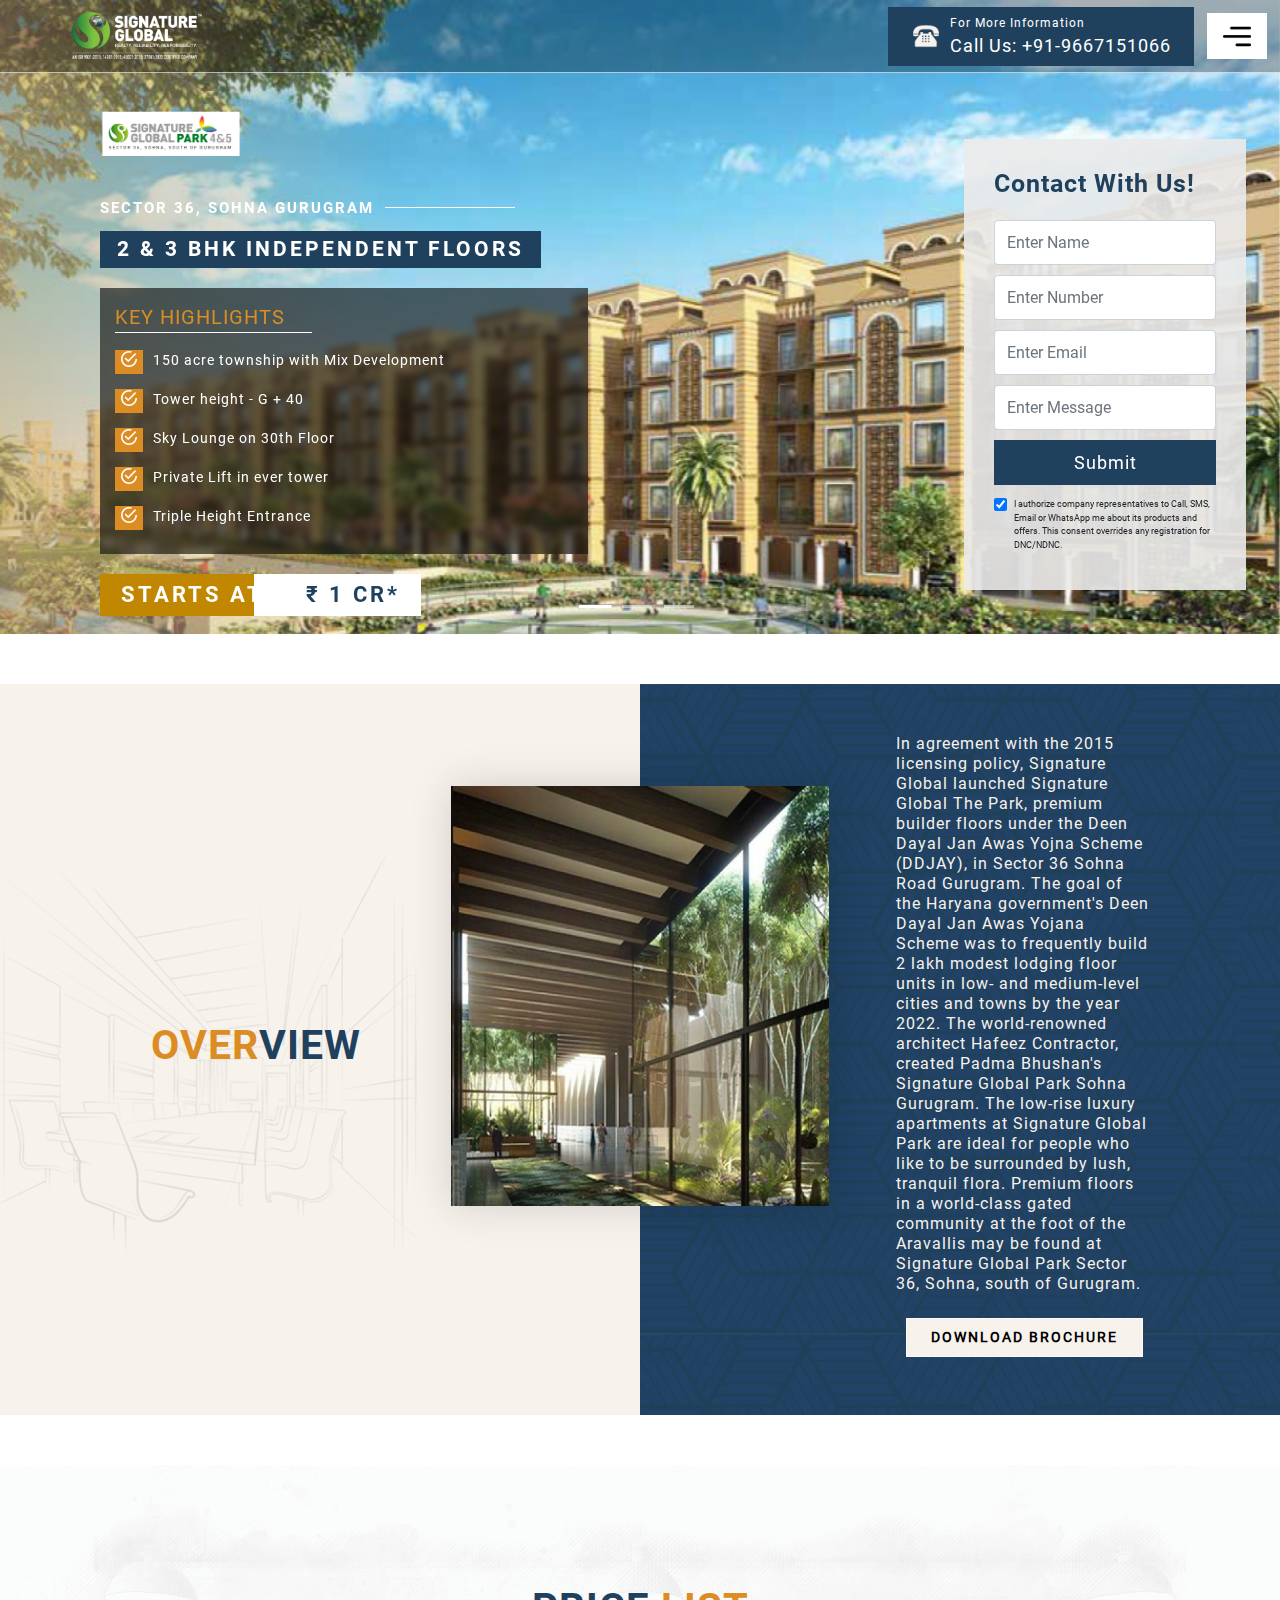
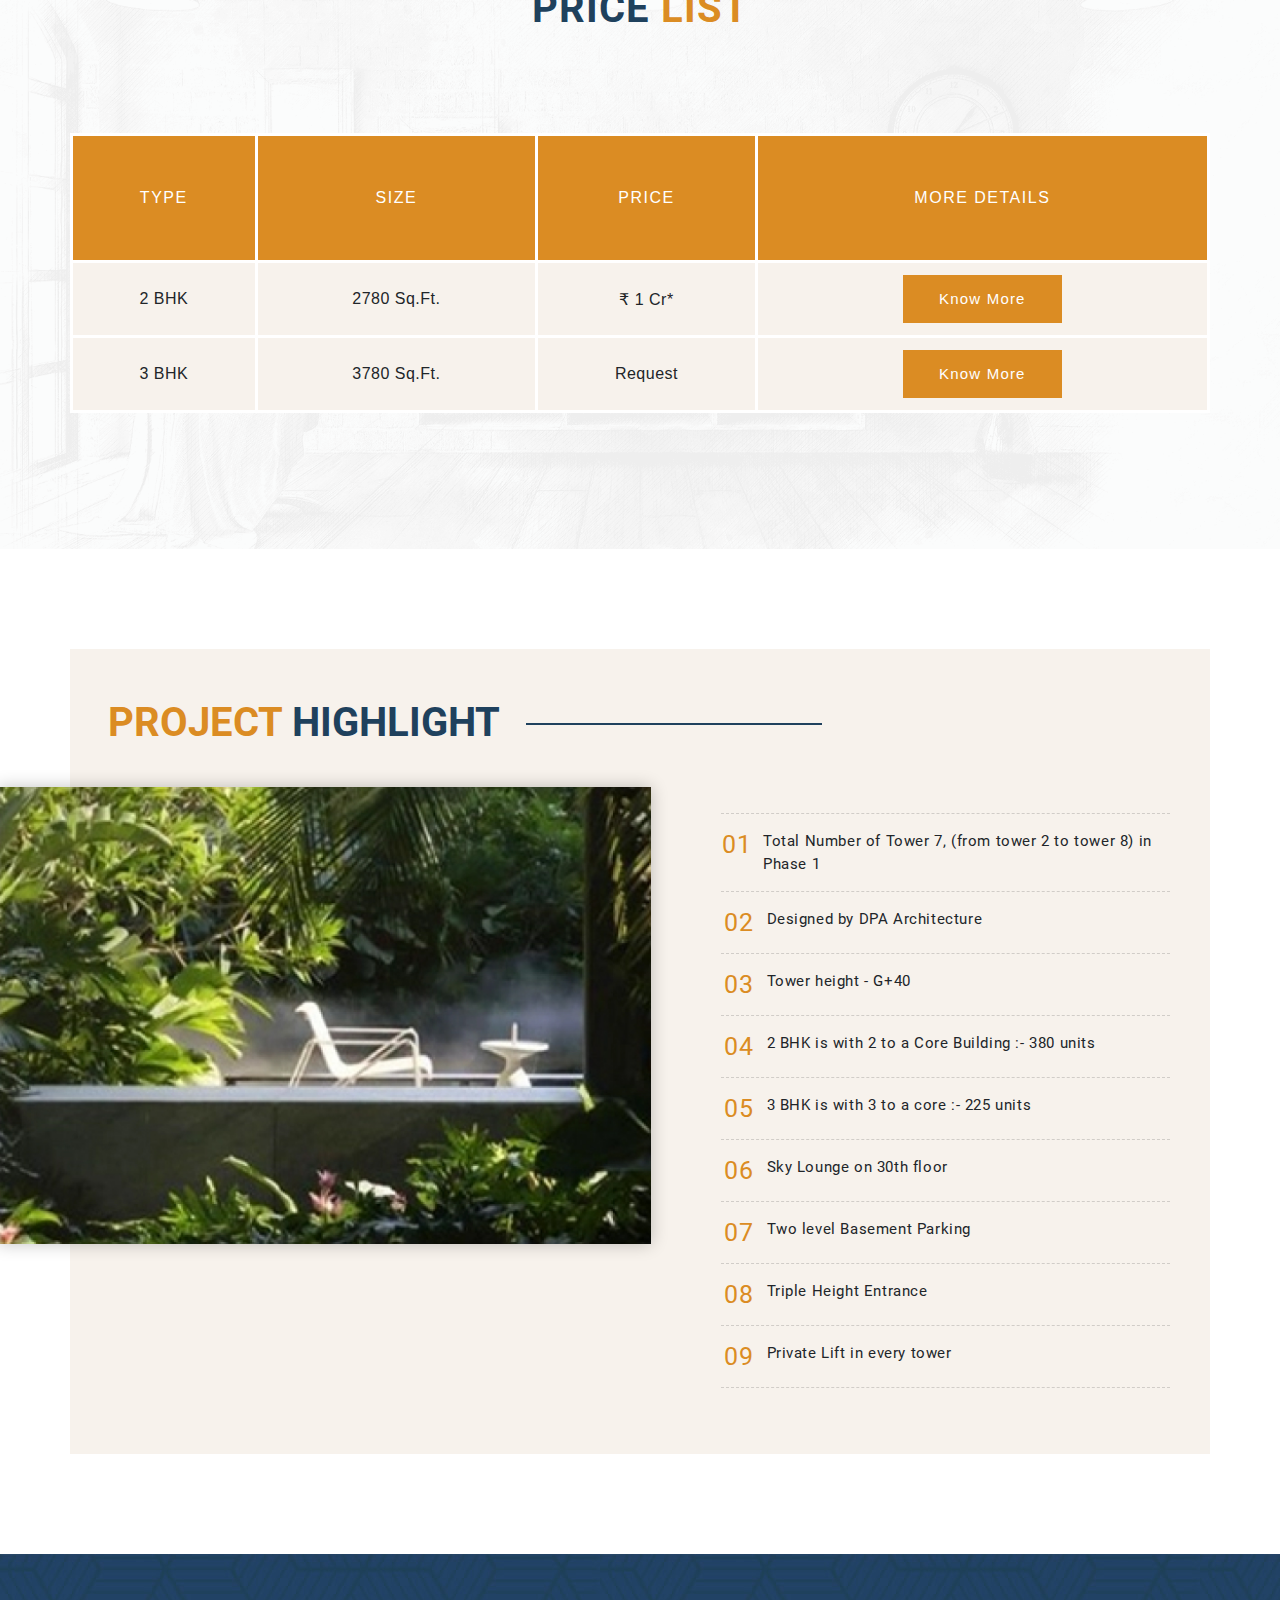
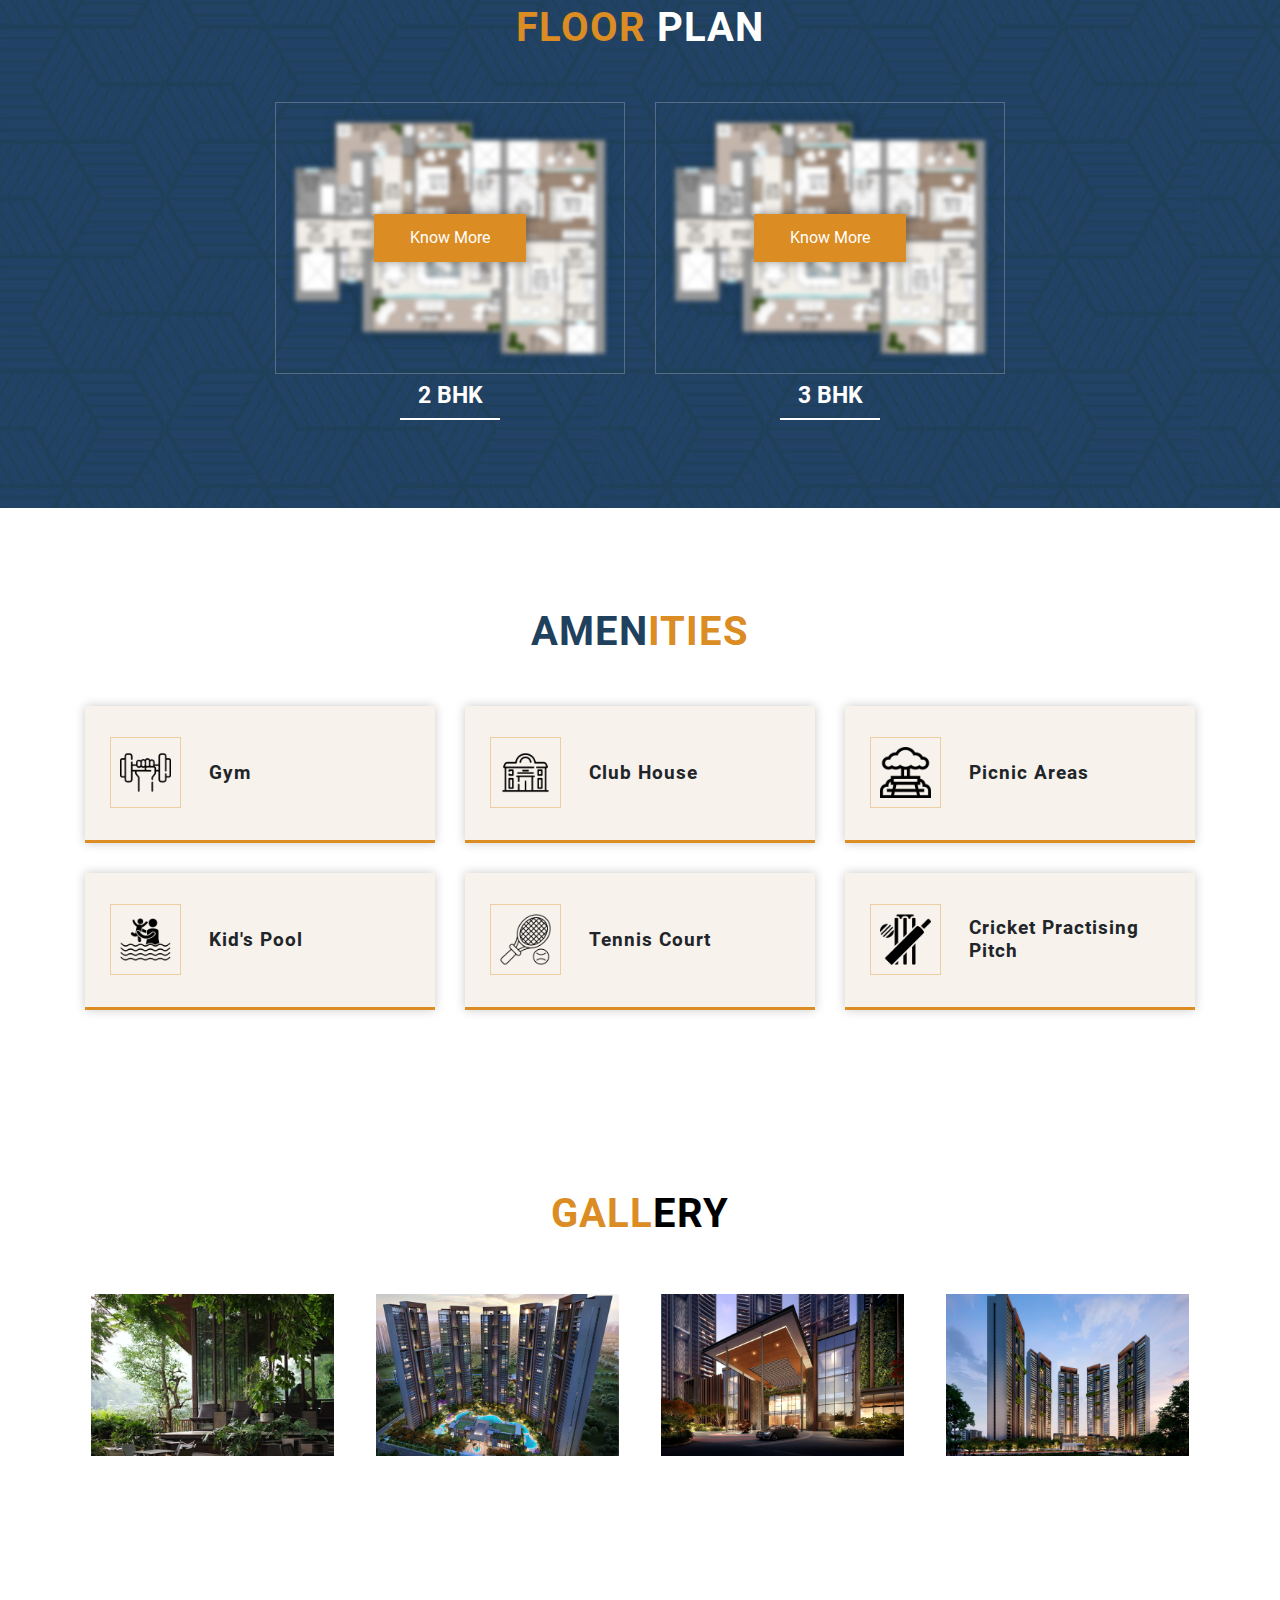
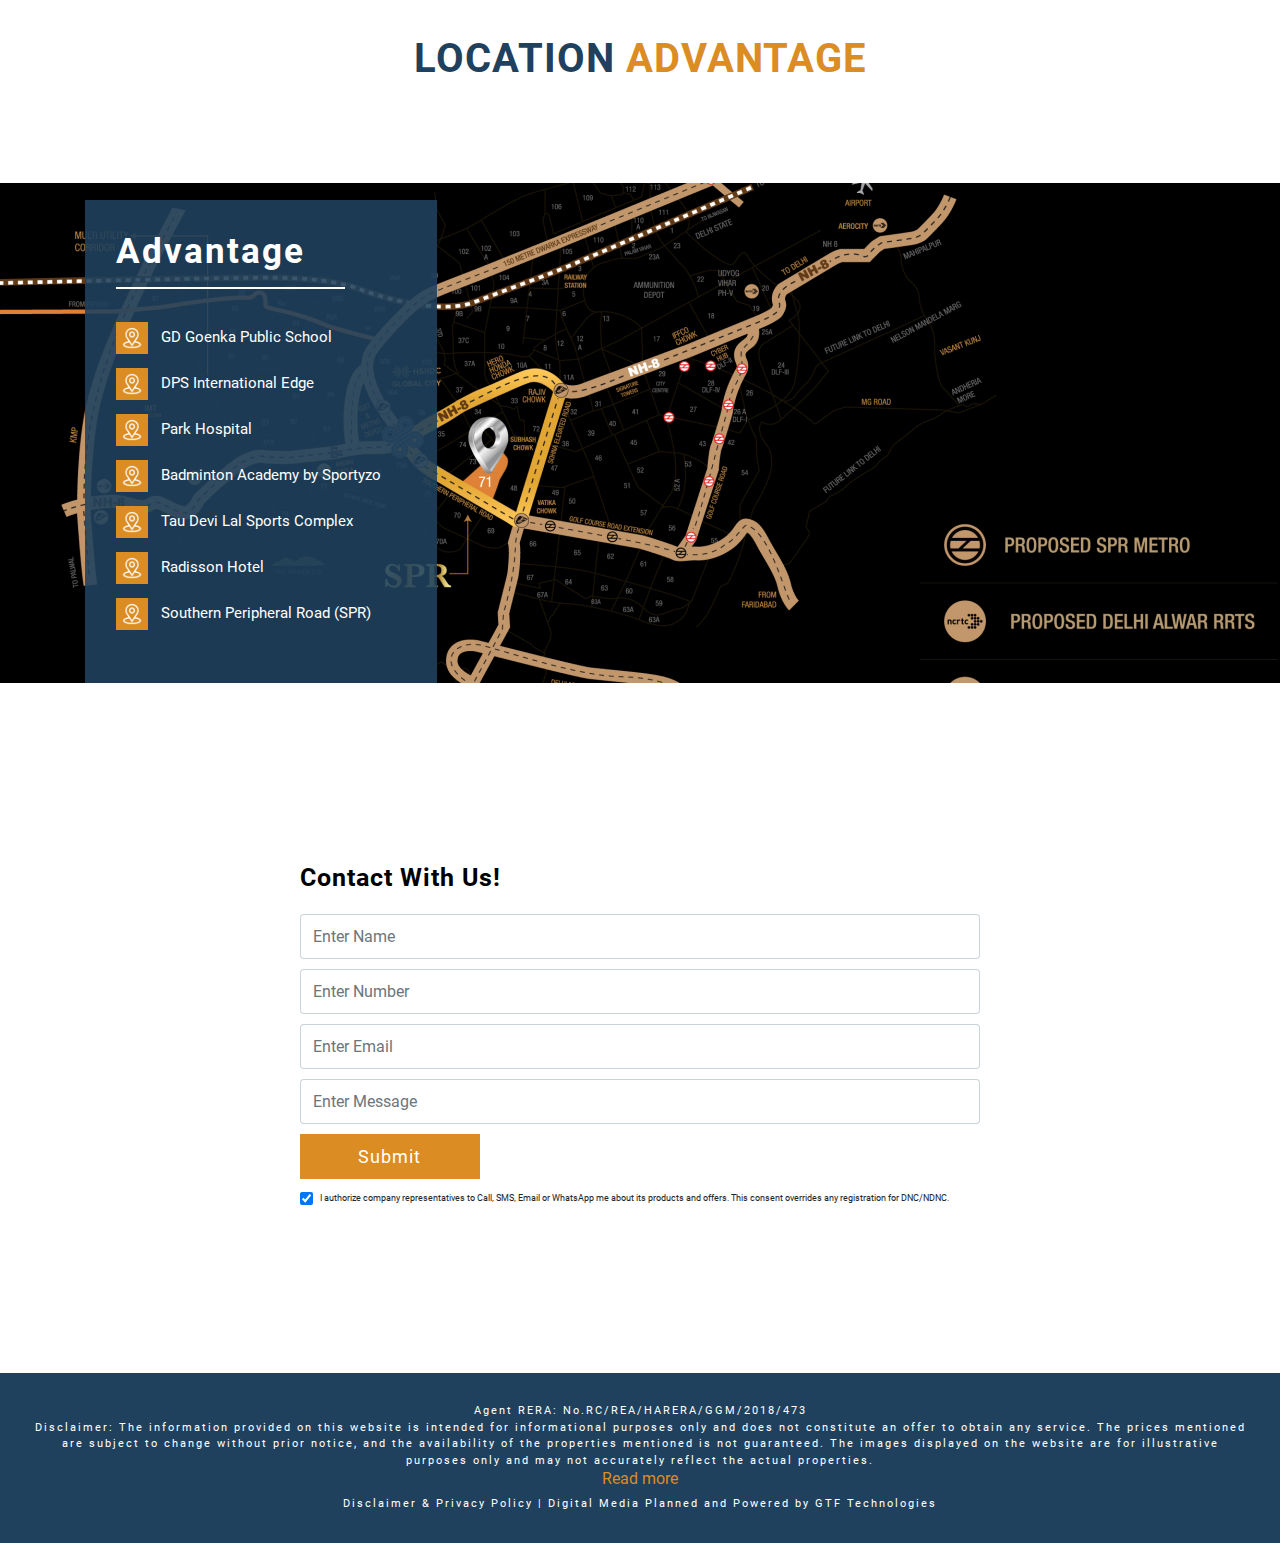
==== index.html @ 9b2700cb "update" ====
<html lang="en">

<head>
    <meta charset="UTF-8">
    <meta http-equiv="X-UA-Compatible" content="IE=edge">
    <meta name="viewport" content="width=device-width, initial-scale=1.0">
    <title>Signature Global Park Floors Sector 36 Sohna Gurgaon</title>
    <meta name="description" content="Signature Global Park offering 2 & 3 BHK Independent Floors in Sector 36 Sohna Gurgaon" />
    <meta name="keywords" content="Signature Global Park, Sector 36, Sohna Gurugram, DDJAY Independent Floors, Independent Floors" />
    <!-- bootstrap cdn -->
    <link rel="stylesheet" href="css/bootstrap.min.css" />
    <link rel="stylesheet" href="css/magnific-popup.css">
    <link rel="stylesheet" href="css/style.css" />
    <!-- <link rel="stylesheet" href="https://cdnjs.cloudflare.com/ajax/libs/OwlCarousel2/2.3.4/assets/owl.carousel.min.css"> -->
    <style>
        .video-over-div {
            position: absolute;
            left: 0;
            right: 0;
            width: 78%;
            display: flex;
            justify-content: center;
            bottom: 42%;
            background: #ffffff82;
            margin: 0 auto;
            padding: 11px;
        }

        .video-over-div.video-over-div1 {
            width: 96%;
            bottom: 33%;
            background: #ffffffb0;
            left: -143px;
        }

        .vdo-modal .popup-from.modal-lg {
            max-width: 77%;
            width: 100%;
        }

        .vdo-modal .close {
            position: absolute;
            right: -36px;
            top: 0;
            opacity: .75;
        }

        @media (max-width:1500px) {
            .video-over-div {
                width: 81%;
            }
        }

        @media (max-width: 768px) {
            .vdo-modal .popup-from.modal-lg {
                max-width: 100%;
            }
            .video-over-div {
                padding: 5px;
                width: 100%;
            }
            .video-over-div.video-over-div1 {
                width: 92%;
                left: 0;
            }
        }
    </style>

    <!-- Google tag (gtag.js) -->
    <script async src="https://www.googletagmanager.com/gtag/js?id=AW-11102719531"></script>
    <script>
        window.dataLayer = window.dataLayer || [];

        function gtag() {
            dataLayer.push(arguments);
        }
        gtag('js', new Date());

        gtag('config', 'AW-11102719531');
    </script>
</head>

<body>
    <section class="banner" id="banner">
        <nav class="navbar navbar-expand-lg my-nav">
            <a class="navbar-brand" href="#">
            <img src="images/bulider-logo.png" alt="" class="devloper-logo">
            <!-- <img src="images/onkar-golden-logo.png" alt="" class="devloper-logo"> -->
            <!-- <h2>DLF</h2> -->
         </a>
            <div class="navbar-collapse my-navbar">
                <div class="phone-btn dekstop-view">
                    <!-- ----------------------------------   BANNER PAR BHI NUMBER HAI MOBILE VIEW ME NICHE  --------------------------->
                    <a href="tel:+91-9667151066">
                  <img src="images/old-typical-phone.png" alt="">
                  <p> For More Information <span class="blink-hard">Call Us: +91-9667151066</span></p>
               </a>
                </div>
                <div class="nav-btn">
                    <img src="images/menu.png" alt="">
                </div>
            </div>
        </nav>
        <div class="nav-menu">
            <div class="nav-close-btn">
                <img src="images/close.png" alt="">
            </div>
            <ul class="navbar-nav">
                <li class="nav-item">
                    <a class="nav-link nav-link-custom" href="#overview">Overview </a>
                </li>
                <li class="nav-item">
                    <a class="nav-link nav-link-custom" href="#price-list">Price List</a>
                </li>
                <li class="nav-item">
                    <a class="nav-link nav-link-custom" href="#highlight">Highlight</a>
                </li>
                <li class="nav-item">
                    <a class="nav-link nav-link-custom" href="#floor-plan">Floor Plan</a>
                </li>
                <li class="nav-item">
                    <a class="nav-link nav-link-custom" href="#amenities">Amenities</a>
                </li>
                <li class="nav-item">
                    <a class="nav-link nav-link-custom" href="#gallery">Gallery</a>
                </li>
                <li class="nav-item">
                    <a class="nav-link nav-link-custom" href="#location">Location Advantage</a>
                </li>
                <li class="nav-item">
                    <a class="nav-link nav-link-custom" href="#contact">Contact</a>
                </li>
            </ul>
        </div>
        <div class="container-fluid image-sec">
            <div id="carouselExampleIndicators" class="carousel slide carousel-fade" data-ride="carousel">
                <ol class="carousel-indicators">
                    <li data-target="#carouselExampleIndicators" data-slide-to="0" class="active">01</li>
                    <li data-target="#carouselExampleIndicators" data-slide-to="1">02</li>
                    <li data-target="#carouselExampleIndicators" data-slide-to="2">03</li>
                </ol>
                <div class="carousel-inner">
                    <div class="carousel-item active">
                        <img class="w-100 dekstop-view" src="images/2.jpg" alt="First slide">
                        <img class="w-100 mobile-view" src="images/2.jpg" alt="First slide">
                    </div>
                    <div class="carousel-item">
                        <img class="w-100 dekstop-view" src="images/1.jpg" alt="Second slide">
                        <img class="w-100 mobile-view" src="images/1.jpg" alt="Second slide">
                    </div>
                    <div class="carousel-item">
                        <img class="w-100 dekstop-view" src="images/3.jpg" alt="Second slide">
                        <img class="w-100 mobile-view" src="images/3.jpg" alt="Second slide">
                    </div>

                </div>
            </div>
        </div>
        <div class="container">
            <div class="banner-setion">
                <h1 class="banner-heading">
                    <!--      <img src="images/project-logo-1.png" alt="" class="dekstop-view">
               <img src="images/project-logo-m.png" alt="" class="mobile-view"> -->
                </h1>
                <!-- <h1 class="banner-heading"> Elan Imperial</h1> -->
                <h1 class="banner-heading"> <img src="images/newlogo.png" width="180px"  alt=""> </h1>
                <h3 class="loca-tion">Sector 36, Sohna Gurugram <span></span></h3>
                <h1 class="bann-typo blink-hard">2 & 3 BHK Independent Floors </h1>
                <!-- <img src="images/ready_to_move.png" alt="" class="ready-move"> -->
                <div class="key-high-light">
                    <ul>
                        <p class="top-higlights">Key Highlights</p>
                        <li> <span><img src="images/price-check.png" alt=""></span> 150 acre township with Mix Development</li>
                        <li> <span><img src="images/price-check.png" alt=""></span>Tower height - G + 40</li>
                        <li> <span><img src="images/price-check.png" alt=""></span>Sky Lounge on 30th Floor</li>
                        <li> <span><img src="images/price-check.png" alt=""></span>Private Lift in ever tower</li>
                        <li> <span><img src="images/price-check.png" alt=""></span>Triple Height Entrance</li>
                    </ul>
                </div>
                <h1 class="price-bann"> Starts At :<span>₹ 1 Cr*</span></h1>
                <div class="phone-btn mobile-view">
                    <a href="tel:+919667151066">
                  <img src="images/old-typical-phone.png" alt="">
                  <p> For More Information <span class="blink-hard">Call Us: +91-9667151066</span></p>
               </a>
                </div>
            </div>
        </div>
        <div class="banner-form">
            <div class="bann-in-form">
                <div class="form-head">
                    <h1>Contact With Us!</h1>
                </div>
                <div>
                    <div class="form-group">
                        <input type="text" class="form-control" id="qSenderName" placeholder="Enter Name">
                    </div>
                    <div class="form-group">
                        <input type="text" class="form-control" id="qMobileNo" placeholder="Enter Number">
                    </div>
                    <div class="form-group">
                        <input type="text" class="form-control" id="qEmailID" placeholder="Enter Email">
                    </div>
                    <div class="form-group">
                        <input type="text" class="form-control" id="qMessage" placeholder="Enter Message">
                    </div>
                    <div class="frm-btn">
                        <button id="SubmitQuery">Submit</button>


                        <div class="inp-box">
                            <input type="checkbox" checked="" id="vehicle1" name="vehicle1" value="Bike">
                            <label for="vehicle1" class="inp-txt"> I authorize company representatives to Call, SMS, Email or
                        WhatsApp me about its products and offers. This consent overrides any registration for
                        DNC/NDNC.</label>
                        </div>
                    </div>
                </div>
            </div>
        </div>
        <!-- <span class="patch-on">Marketed By: Onkar Real Estate Solutions</span> -->
    </section>
    <!-- banner  -->



    <!-- <div class="srtip" data-toggle="modal" data-target="#exampleModal">
   <img src="images/ocus-medley.jpg" class="img-fluid destop-show">
   <img src="images/ocus-medley-mobile.jpg" class="img-fluid mobile-show">
</div> -->

    <!-- Overview -->
    <section class="overview padding-t-b" id="overview">
        <div class="container">
            <div class="row">
                <div class="col-md-3">
                    <div class="over-head">
                        <div class="over-in-hed">
                            <h1>
                                <span>OVER</span>VIEW
                            </h1>
                            <!-- <h4>Signature Global Titanium SPR</h4> -->
                        </div>
                    </div>
                </div>
                <div class="col-md-6">
                    <div class="over-img" style="position: relative;">
                        <img src="images/overview.jpg" alt="">
                        <!-- <div class="video-over-div">
                  <span  style="cursor: pointer;">
                     <img src="images/youtube.png" alt="" style="margin: 0; padding: 0;">
                  </span>
               </div> -->
                    </div>
                </div>

                <div class="col-md-3 text-out">
                    <div class="over-out-tex">
                        <div class="over-text">
                            <p>In agreement with the 2015 licensing policy, Signature Global launched Signature Global The Park, premium builder floors under the Deen Dayal Jan Awas Yojna Scheme (DDJAY), in Sector 36 Sohna Road Gurugram. The goal of the Haryana government's Deen Dayal Jan Awas Yojana Scheme was to frequently build 2 lakh modest lodging floor units in low- and medium-level cities and towns by the year 2022. The world-renowned architect Hafeez Contractor, created Padma Bhushan's Signature Global Park Sohna Gurugram. The low-rise luxury apartments at Signature Global Park are ideal for people who like to be surrounded by lush, tranquil flora. Premium floors in a world-class gated community at the foot of the Aravallis may be found at Signature Global Park Sector 36, Sohna, south of Gurugram.</p>
                        </div>
                        <div class="mybutton">
                            <button data-toggle="modal" data-target="#exampleModal">Download Brochure</button>
                        </div>
                    </div>
                </div>
            </div>
        </div>
    </section>
    <!-- Overview -->
    <!-- price  -->
    <section class="price price_section" id="price-list">
        <div class="container">
            <div class="price-head">
                <h1>PRICE <span>LIST</span></h1>
            </div>
            <div class="row justify-content-center">
                <div class="table-responsive">
                    <table class="table">
                        <thead>
                            <tr>
                                <th>Type</th>
                                <th>Size </th>
                                <th>Price </th>
                                <th>More Details</th>
                            </tr>
                        </thead>
                        <tbody>
                            <tr>
                                <td>2 BHK </td>
                                <td>2780 Sq.Ft.</td>
                                <td> ₹ 1 Cr* </td>
                                <td><button class="btn btn_dark" data-toggle="modal" data-target="#exampleModal">Know
                              More</button></td>
                            </tr>
                            <tr>
                                <td>3 BHK</td>
                                <td> 3780 Sq.Ft.</td>
                                <td>Request</td>
                                <td><button class="btn btn_dark" data-toggle="modal" data-target="#exampleModal">Know
                              More</button></td>
                            </tr>


                        </tbody>
                    </table>
                </div>
            </div>
        </div>
    </section>
    <!-- Price  -->
    <!-- Highlights  -->
    <section class="highlight padding-t-b mobile-pd0" id="highlight">
        <div class="container">
            <div class="row">
                <div class="col-md-7" style="position: relative;">
                    <div class="highlight-img">
                        <h1><span> PROJECT </span> HIGHLIGHT</h1>
                        <img src="images/highlight-footer.jpg" alt="">
                    </div>
                    <!-- <div class="video-over-div video-over-div1">
               <span data-toggle="modal" data-target="#vdo-modal-2" style="cursor: pointer;">
                  <img src="images/youtube.png" alt="" style="margin: 0; padding: 0;">
               </span>
            </div> -->
                </div>
                <div class="col-md-5">
                    <div class="high-text">
                        <ul>
                            <li> <span> Total Number of Tower 7, (from tower 2 to tower 8) in Phase 1</span> </li>
                            <li> <span> Designed by DPA Architecture</span> </li>
                            <li> <span> Tower height - G+40</span> </li>
                            <li> <span> 2 BHK is with 2 to a Core Building :- 380 units</span> </li>
                            <li> <span> 3 BHK is with 3 to a core :- 225 units</span> </li>
                            <li> <span> Sky Lounge on 30th floor</span> </li>
                            <li> <span> Two level Basement Parking</span> </li>
                            <li> <span> Triple Height Entrance</span> </li>
                            <li> <span> Private Lift in every tower</span> </li>
                            <!-- <li> <span> 5 lagoons</span> </li> -->
                        </ul>
                    </div>
                </div>
            </div>
        </div>
    </section>
    <!-- Highlights  -->
    <!-- floor plan  -->
    <section class="floor-plan" id="floor-plan">
        <div class="container">
            <div class="floor-head">
                <h1> FLOOR <span>PLAN</span> </h1>
            </div>
            <div class="row my-row justify-content-center">
                <div class="col-md-4">
                    <div class="floor-box">
                        <!-- <a href="images/floor-plan/lg-zoom.jpg" class="with-caption image-link" title="floor plan"> -->
                        <img src="images/floor-plan/3-BHK-Unit-Plan.png" alt="" width="100%" style="filter: blur(2px);">
                        <!-- </a> -->
                        <div class="flr-btn">
                            <button class="btn btn_dark" data-toggle="modal" data-target="#exampleModal">Know More</button>
                        </div>
                    </div>
                    <div class="floor-typ">
                        <h3> 2 BHK</h3>
                        <span></span>
                    </div>
                </div>
                <div class="col-md-4">
                    <div class="floor-box">
                        <!-- <a href="images/floor-plan/gf-zoom.jpg" class="with-caption image-link" title="floor plan"> -->
                        <img src="images/floor-plan/3-BHK-Unit-Plan.png" alt="" width="100%" style="filter: blur(2px);">
                        <!-- </a> -->
                        <div class="flr-btn">
                            <button class="btn btn_dark" data-toggle="modal" data-target="#exampleModal">Know More</button>
                        </div>
                    </div>
                    <div class="floor-typ">
                        <h3> 3 BHK</h3>
                        <span></span>
                    </div>
                </div>




            </div>
        </div>
    </section>
    <!-- floor plan  -->
    <!-- amenities  -->
    <section id="amenities" class="amenities padding-t-b">
        <div class="container">
            <div class="price-head">
                <h1> AMEN<span>ITIES</span> </h1>
            </div>
            <div class="row">
                <div class="col-md-4">
                    <div class="ami-box">
                        <img src="images/amenities/dumbbell.png" alt="" class="img-fluid">
                        <h1> Gym</h1>
                    </div>
                </div>
                <div class="col-md-4">
                    <div class="ami-box">
                        <img src="images/amenities/night-club.png" alt="" class="img-fluid">
                        <h1> Club House</h1>
                    </div>
                </div>
                <div class="col-md-4">
                    <div class="ami-box">
                        <img src="images/amenities/picnic.png" alt="" class="img-fluid">
                        <h1> Picnic Areas</h1>
                    </div>
                </div>
                <div class="col-md-4">
                    <div class="ami-box">
                        <img src="images/amenities/swimming-pool.png" alt="" class="img-fluid">
                        <h1> Kid's Pool</h1>
                    </div>
                </div>
                <div class="col-md-4">
                    <div class="ami-box">
                        <img src="images/amenities/tennis-equipment.png" alt="" class="img-fluid">
                        <h1>Tennis Court</h1>
                    </div>
                </div>
                <div class="col-md-4">
                    <div class="ami-box">
                        <img src="images/amenities/cricket.png" alt="" class="img-fluid">
                        <h1>Cricket Practising Pitch</h1>
                    </div>
                </div>
            </div>
        </div>
    </section>
    <!-- amenities  -->
    <!-- Gallery  -->
    <section class="gallery" id="gallery">
        <div class="container">
            <div class="floor-head">
                <h1> GALL<span style="color:#000;">ERY</span> </h1>
            </div>
            <div class="row justify-content-center">
                <div class="col-md-3">
                    <div class="gallery-box">
                        <a href="images/gallery/gal-1.png" class="with-caption image-link" title="gallery">
                     <img src="images/gallery/gal-1-m.png" alt="" width="100%">
                  </a>
                    </div>
                </div>
                <div class="col-md-3">
                    <div class="gallery-box">
                        <a href="images/gallery/gal-2.png" class="with-caption image-link" title="gallery">
                     <img src="images/gallery/gal-2-m.png" alt="" width="100%">
                  </a>
                    </div>
                </div>
                <div class="col-md-3">
                    <div class="gallery-box">
                        <a href="images/gallery/gal-3.png" class="with-caption image-link" title="gallery">
                     <img src="images/gallery/gal-3-m.png" alt="" width="100%">
                  </a>
                    </div>
                </div>

                <div class="col-md-3">
                    <div class="gallery-box">
                        <a href="images/gallery/gal-4.png" class="with-caption image-link" title="gallery">
                     <img src="images/gallery/gal-4-m.png" alt="" width="100%">
                  </a>
                    </div>
                </div>
            </div>
        </div>
    </section>
    <!-- Gallery  -->

    <!-- Location  -->
    <section class="location padding-t-b" id="location">
        <div class="price-head">
            <h1> LOCATION <span>ADVANTAGE</span> </h1>
        </div>
        <div class="loc-img">
            <a href="images/location-zoom.png" class="with-caption image-link" title="Location">
            <img src="images/location-map-min.png" alt="" width="100%">
         </a>
        </div>
        <div class="container">
            <div class="row">
                <div class="col-md-6">
                    <div class="location-box">
                        <h1>Advantage</h1>
                        <ul>
                            <li> <span><img src="images/location-icon.png" alt=""></span> GD Goenka Public School</li>
                            <li> <span><img src="images/location-icon.png" alt=""></span> DPS International Edge</li>
                            <li> <span><img src="images/location-icon.png" alt=""></span> Park Hospital</li>
                            <li> <span><img src="images/location-icon.png" alt=""></span> Badminton Academy by Sportyzo</li>
                            <li> <span><img src="images/location-icon.png" alt=""></span> Tau Devi Lal Sports Complex</li>
                            <li> <span><img src="images/location-icon.png" alt=""></span> Radisson Hotel</li>
                            <li> <span><img src="images/location-icon.png" alt=""></span> Southern Peripheral Road (SPR)</li>
                        </ul>
                    </div>
                </div>
            </div>
        </div>
    </section>
    <!-- Location  -->
    <!--
<section class="brand-logo">
   <div class="container">
      <div class="price-head">
         <h1> Brands  <span>On Board</span> </h1>
      </div>
         <div class="row">
            <div class="col-md-12">
               <div class="brandslogo">
                  <strong>Anchors </strong>
                      <ul class="d-flex fst ancbd mobbord flex-wrap">
                          <li><span><img src="images/brands/1.png" alt=""></span></li>
                          <li><span><img src="images/brands/2.png" alt=""></span></li>
                          <li><span><img src="images/brands/3.png" alt=""></span></li>
                          <li><span class="borderright"><img src="images//brands/4.png" alt=""></span></li>
                      </ul>
                  <strong>Food and Beverage</strong>
                      <ul class="d-flex foodndb flex-wrap justify-content-start">
                          <li><span><img src="images/brands/5.png" alt=""></span></li>
                          <li><span><img src="images/brands/6.png" alt=""></span></li>
                          <li><span><img src="images/brands/7.png" alt=""></span></li>
                          <li><span><img src="images/brands/8.png" alt=""></span></li>
                          <li><span><img src="images/brands/9.png" alt=""></span></li>
                          <li><span><img src="images/brands/10.png" alt=""></span></li>
                          <li><span><img src="images/brands/11.png" alt=""></span></li>
                          <li><span><img src="images/brands/12.png" alt=""></span></li>
                          <li><span><img src="images/brands/13.png" alt=""></span></li>
                          <li><span><img src="images/brands/14.png" alt=""></span></li>
                          <li><span><img src="images/brands/15.png" alt=""></span></li>
                          <li class="bornone"><span><img src="images/brands/16.png" alt=""></span></li>
                          <li class="bornone"><span><img src="images/brands/17.png" alt=""></span></li>
                          <li class="bornone"><span><img src="images/brands/18.png" alt=""></span></li>
                          <li class="bornone bormobnon"><span><img src="images/brands/19.png" alt=""></span></li>
                          <li class="bornone"><span><img src="images/brands/20.png" alt=""></span></li>
                          
                      </ul>
                  <strong>Electronics</strong>
                      <ul class="twolog d-flex ancbd justify-content-start">
                          <li><span style="border-right:none;"><img src="images/brands/21.png" alt=""></span></li>
                          <li><span class="borderright"><img src="images/brands/22.png" alt=""></span></li>
                      </ul>
                  <strong>Kids</strong>
                      <ul class="onelog d-flex ancbd justify-content-start">
                          <li><span class="borderright"><img src="images/brands/23.png" alt=""></span></li>
                          <li><span class="borderright"><img src="images/brands/24.png" alt=""></span></li>
                      </ul>
         
                  <strong>Others </strong>
                      <ul class="d-flex othrlog ancbd mobbord flex-wrap">
                          <li><span><img src="images/brands/25.png" alt=" "></span></li>
                          <li><span><img src="images/brands/26.png" alt=" "></span></li>
                          <li><span><img src="images/brands/27.png" alt=" "></span></li>
                          <li><span><img src="images/brands/28.png" alt=" "></span></li>
                          <li><span><img src="images/brands/29.png" alt=" "></span></li>
                          <li><span><img src="images/brands/30.png" alt=" "></span></li>
                          <li><span><img src="images/brands/31.png" alt=" "></span></li>
                          <li><span><img src="images/brands/32.png" alt=" "></span></li>
                          <li><span><img src="images/brands/33.png" alt=" "></span></li>
                          <li><span><img src="images/brands/34.png" alt=" "></span></li>
                          <li><span><img src="images/brands/35.png" alt=" "></span></li>
                          <li><span><img src="images/brands/36.png" alt=" "></span></li>
                          <li><span><img src="images/brands/37.png" alt=" "></span></li>
                          <li><span><img src="images/brands/38.png" alt=" "></span></li>
                          <li><span><img src="images/brands/39.png" alt=" "></span></li>
                      </ul>
              </div>
            </div>
         </div>
   </div>
</section>
-->
    <!--
<section class="highlight padding-t-b mobile-pd0 hotel-sec">
   <div class="container">
      <div class="row">
         <div class="col-md-7">
            <div class="highlight-img">
               <!~~ <h1><span> So Central. So Convenient
               <br>   Hotel Suites </span> </h1> ~~>
               <img src="images/hotel-ban-left.jpg" alt="">
            </div>
         </div>
         <div class="col-md-5">
  
            <div class="high-text">
               <h1>So Central. So Convenient Hotel Suites</h1>
               <p>Soho Suites at Iris Broadway, Gurugram, is built for the discerning you. Whether you are travelling for work or in the city for a quick gateway, it offers you a place for everything, from a launch to a lunch.

                  Experience the comfort of home while you work from Soho Suites. The suites are fully furnished units with a kitchenette with an extended balcony. Enjoy seamless services from our housekeeping team. Here you can take a dip at the pool, take a trip to the spa or hop on for retail therapy.</p>
            </div>
         </div>
      </div>
   </div>
</section>-->

    <section class="about" id="about">
        <div class="container">
            <div class="row justify-content-center">
                <!-- <div class="col-md-6">
            <div class="about-img">
               <div class="about-in">
                  <h1>About Builder</h1>                 
                  <p>Elan Group is one of the most trusted and fastest-growing real estate companies in India. With its prestigious projects, such as Elan Mercado, the company has taken the commercial real estate to an altogether new level. It is driven by the mission to introduce outstanding realty concepts and to be known for quality, responsibility, and customer service. It aims to create connections between individuals and intelligent spaces by adopting breakthrough innovations, exploring new technologies, and researching potential future spaces.</p>
               </div>
            </div>
            </div> -->
                <div class="col-md-8">
                    <div class="footer-form">
                        <div class="bann-in-form">
                            <div class="form-head">
                                <h1>Contact With Us!</h1>
                            </div>
                            <div>
                                <div class="form-group">
                                    <input type="text" class="form-control" id="qSenderNamefooter" placeholder="Enter Name">
                                </div>
                                <div class="form-group">
                                    <input type="text" class="form-control" id="qMobileNofooter" placeholder="Enter Number">
                                </div>
                                <div class="form-group">
                                    <input type="text" class="form-control" id="qEmailIDfooter" placeholder="Enter Email">
                                </div>
                                <div class="form-group">
                                    <input type="text" class="form-control" id="qMessagefooter" placeholder="Enter Message">
                                </div>
                                <div class="frm-btn">
                                    <button id="SubmitQueryfooter">Submit</button>
                                    <div class="inp-box">
                                        <input type="checkbox" checked="" id="vehicle1" name="vehicle1" value="Bike">
                                        <label for="vehicle1" class="inp-txt"> I authorize company representatives to Call, SMS,
                                 Email or WhatsApp me about its products and offers. This consent overrides any
                                 registration for DNC/NDNC.</label>
                                    </div>
                                </div>
                            </div>
                        </div>
                    </div>
                </div>
            </div>
        </div>
    </section>
    <footer class="footer">
        <p>Agent RERA: No.RC/REA/HARERA/GGM/2018/473 </p>
        <!-- <p>Project RERA: REG. NO. 15 OF 2024.</p> -->
        <p class="text-left1 text-center">Disclaimer: The information provided on this website is intended for informational purposes only and does not constitute an offer to obtain any service. The prices mentioned are subject to change without prior notice, and the availability of the
            properties mentioned is not guaranteed. The images displayed on the website are for illustrative purposes only and may not accurately reflect the actual properties.
        </p>
        <div class="text-left1 text-center moretext" style="display: none;">
            <p>Please be aware that this is the official website of an authorized marketing partner. We may share data with brokers/companies registered with the Real Estate Regulatory Authority (RERA) for further processing as necessary. Additionally, we
                may send updates and information to the mobile number or email address registered with us.
            </p>
            <p>All rights reserved. The content, design, and information on this website are protected by copyright and other intellectual property rights. Unauthorized use or reproduction of the content may violate applicable laws.
            </p>
            <p>For precise and up-to-date information regarding services, pricing, availability, or any other details, we recommend contacting us directly using the provided contact information on this website.</p>
        </div>
        <h6 class="moreless-button">Read more</h6>
        <p>
            <a target="_blank" href="disclaimer.html"> Disclaimer &amp; Privacy Policy </a> | Digital Media Planned and Powered by
            <a target="_blank" href="http://www.gtftechnologies.com/" target="_blank">GTF Technologies</a>
            <!--| <a href="https://www.google.com/partners/agency?id=6096246672" target="_blank">Google Partner <img src="https://www.gstatic.com/partners/badge/images/2021/PartnerBadgeClickable.svg" class="google-partner" width="20px" style="box-shadow: 1px 1px 3px;"> </a> -->
        </p>
        <!-- <p>Marketed By: Onkar Real Estate Solutions</p> -->
    </footer>
    <div class="mobile-section">
        <a href="" class="btn" title="Enquire Now" data-toggle="modal" data-target="#exampleModal"> Enquire Now</a>
        <a href="tel:+919667151066" class="btn"> Tap To Call</a>
        <a href="https://api.whatsapp.com/send?phone=+919667151066&amp;text=Hello, Looking for Signature Global Titanium SPR, SECTOR 71, SPR ROAD GURUGRAM. Get in touch with me my name is" class="btn"> Whats App</a>
    </div>
    <div class="modal fade my-modal" id="exampleModal" tabindex="-1" role="dialog" aria-labelledby="exampleModalLabel" aria-hidden="true">
        <div class="modal-dialog modal-dialog-centered" role="document">
            <div class="modal-content">
                <div class="modal-body">
                    <button type="button" class="close" data-dismiss="modal" aria-label="Close">
                  <span aria-hidden="true">
                     <img src="images/close.png" alt="" class="img-fluid pop-close">
                  </span>
               </button>
                    <div class="form-txt" style="display: grid; justify-content: center;">
                        <!-- <h1>Elan Imperial</h1> -->
                        <h1> <img src="images/newlogo.png"  alt=""> </h1>
                        <!-- <img src="images/project-logo.png"> -->
                        <p>SECTOR 36, SOHNA GURUGRAM</p>
                        <h3>2 & 3 BHK Independent Floors </h3>
                        <h1 class="price-bann popoup">Start At :<span>₹ 1 Cr*</span></h1>
                    </div>
                    <div class="">
                        <div class="form-group">
                            <input type="text" class="form-control" id="qSenderNamepopup" placeholder="Name">
                        </div>
                        <div class="form-group">
                            <input type="text" class="form-control" id="qEmailIDpopup" placeholder="Email">
                        </div>
                        <div class="form-group">
                            <input type="text" class="form-control" id="qMobileNopopup" placeholder="Number">
                        </div>
                        <div class="form-group">
                            <input type="text" class="form-control" id="qMessagepopup" placeholder="Message">
                        </div>
                        <div class="frm-btn">
                            <button class="btn" id="SubmitQuerypopup">Submit</button>
                            <div class="inp-box">
                                <input type="checkbox" checked="" id="vehicle1" name="vehicle1" value="Bike">
                                <label for="vehicle1" class="inp-txt"> I authorize company representatives to Call, SMS, Email
                           or WhatsApp me about its products and offers. This consent overrides any registration for
                           DNC/NDNC.</label>
                            </div>
                        </div>
                    </div>
                </div>
            </div>
        </div>
    </div>

    <div class="modal fade my-modal" id="enquireModalpopup" tabindex="-1" role="dialog" aria-labelledby="exampleModalLabel" aria-hidden="true">
        <div class="modal-dialog modal-dialog-centered popup-from modal-lg" role="document">
            <div class="modal-content">
                <div class="modal-body">
                    <button type="button" class="close" data-dismiss="modal" aria-label="Close">
                  <span aria-hidden="true">
                     <img src="images/close.png" alt="" class="img-fluid pop-close">
                  </span>
               </button>
                    <div class="row">
                        <div class="col-md-6">
                            <img src="images/OCUS-MEDLEY-popup.png" class="img-fluid">
                        </div>
                        <div class="col-md-6 pupop-form-modal">
                            <div class="pupop-form-modal">
                                <div class="form-txt">
                                    <h1>Ocus Medley</h1>
                                    <p>Sector 99, Gurgaon </p>
                                    <h3>Retail / Office / Food Court</h3>
                                    <!-- <h1 class="price-bann popoup">Start At :<span>₹ 70 Lacs*</span></h1> -->
                                </div>
                                <div class="">
                                    <div class="form-group">
                                        <input type="text" class="form-control" id="qSenderNamepopup1" placeholder="Name">
                                    </div>
                                    <div class="form-group">
                                        <input type="text" class="form-control" id="qEmailIDpopup1" placeholder="Email">
                                    </div>
                                    <div class="form-group">
                                        <input type="text" class="form-control" id="qMobileNopopup1" placeholder="Number">
                                    </div>
                                    <div class="form-group">
                                        <input type="text" class="form-control" id="qMessagepopup1" placeholder="Message">
                                    </div>
                                    <div class="frm-btn">
                                        <button class="btn" id="SubmitQuerypopup1">Submit</button>
                                        <div class="inp-box">
                                            <input type="checkbox" checked="" id="vehicle1" name="vehicle1" value="Bike">
                                            <label for="vehicle1" class="inp-txt"> I authorize company representatives to Call,
                                    SMS, Email or WhatsApp me about its products and offers. This consent overrides any
                                    registration for DNC/NDNC.</label>
                                        </div>
                                    </div>
                                </div>
                            </div>
                        </div>
                    </div>
                </div>
            </div>
        </div>
    </div>


    <!-- Video Modal -->
    <div class="modal fade my-modal vdo-modal" id="vdo-modal-1" tabindex="-1" role="dialog" aria-labelledby="exampleModalLabel" aria-hidden="true">
        <div class="modal-dialog modal-dialog-centered popup-from modal-lg" role="document">
            <div class="modal-content">
                <div class="modal-body">
                    <button type="button" class="close" data-dismiss="modal" aria-label="Close">
                  <span aria-hidden="true"><img src="images/close.png" alt="" class="img-fluid pop-close"
                        style="filter: invert(1);"></span>
               </button>
                    <video width="100%" height="100%" autoplay="" loop="" muted="" playsinline="">
                  <source src="videos/vdo-1.mp4" type="video/mp4">
               </video>
                </div>
            </div>
        </div>
    </div>

    <!-- Video Modal -->
    <div class="modal fade my-modal vdo-modal" id="vdo-modal-2" tabindex="-1" role="dialog" aria-labelledby="exampleModalLabel" aria-hidden="true">
        <div class="modal-dialog modal-dialog-centered popup-from modal-lg" role="document">
            <div class="modal-content">
                <div class="modal-body">
                    <button type="button" class="close" data-dismiss="modal" aria-label="Close">
                  <span aria-hidden="true"><img src="images/close.png" alt="" class="img-fluid pop-close"
                        style="filter: invert(1);"></span>
               </button>
                    <video width="100%" height="100%" autoplay="" loop="" muted="" playsinline="">
                  <source src="videos/vdo-3.mp4" type="video/mp4">
               </video>
                </div>
            </div>
        </div>
    </div>


    <script src="js/jquery.min.js"></script>
    <script src="js/bootstrap.min.js"></script>
    <script src="js/jquery.magnific-popup.min.js"></script>
    <!-- <script src="https://cdnjs.cloudflare.com/ajax/libs/OwlCarousel2/2.3.4/owl.carousel.min.js"></script> -->

    <script type="text/javascript">
        setTimeout(function() {
            $("#exampleModal").modal("show");
        }, 5000);
    </script>


    <script>
        $('.nav-link-custom').on('click', function(e) {
            var target = this.hash,
                $target = $(target);
            $('html, body').stop().animate({
                'scrollTop': $target.offset().top - 50
            }, 300, 'swing', function() {
                window.location.hash = target;
            });
        });


        function openNav() {
            if (window.matchMedia("(max-width: 767px)").matches) {
                document.getElementById("myNav").style.width = "100%";
            } else {
                document.getElementById("myNav").style.width = "25%";
            }
        }

        function closeNav() {
            document.getElementById("myNav").style.width = "0%";
        }

        $('.nav-link-custom').on('click', function(e) {
            var target = this.hash,
                $target = $(target);
            $('html, body').stop().animate({
                'scrollTop': $target.offset().top - 50
            }, 300, 'swing', function() {
                window.location.hash = target;
            });
        });


        $('.nav-link-custom').on('click', function() {
            $('.navbar-collapse').collapse('hide');
        });

        $(window).scroll(function() {
            var wScroll = $(this).scrollTop();
            if (wScroll > 200) {
                $(".my-navbar").addClass("scrl");
            } else {
                $(".my-navbar").removeClass("scrl");
            }

        })

        $(window).scroll(function() {
            var wScroll = $(this).scrollTop();
            if (wScroll > 300) {
                $(".mobile-section").addClass("fixed");
            } else {
                $(".mobile-section").removeClass("fixed");
            }

        })

        $('.without-caption').magnificPopup({
            type: 'image',
            closeOnContentClick: true,
            closeBtnInside: false,
            mainClass: 'mfp-no-margins mfp-with-zoom', // class to remove default margin from left and right side
            image: {
                verticalFit: true
            },
            zoom: {
                enabled: true,
                duration: 300 // don't foget to change the duration also in CSS
            }
        });

        $('.with-caption').magnificPopup({
            type: 'image',
            closeOnContentClick: true,
            closeBtnInside: false,
            mainClass: 'mfp-with-zoom mfp-img-mobile',
            image: {
                verticalFit: true,
                titleSrc: function(item) {
                    return item.el.attr('title') + ' &middot; <a class="image-source-link" href="' + item.el.attr('data-source') + '" target="_blank"></a>';
                }
            },
            zoom: {
                enabled: true
            }
        });

        $(".nav-btn").click(function() {
            $(".nav-menu").addClass("nav-slide");
        });

        $(".nav-close-btn").click(function() {
            $(".nav-menu").removeClass("nav-slide");
        });

        $(".nav-item").click(function() {
            $(".nav-menu").removeClass("nav-slide");
        });
    </script>

    <script type="text/javascript" language="javascript">
        var versionUpdate = (new Date()).getTime();
        var script = document.createElement("script");
        script.type = "text/javascript";
        script.src = "https://api2.gtftech.com/scripts/queryform.min.ssl.js?v=" + versionUpdate;
        document.body.appendChild(script);
    </script>

    <script>
        var AgentInfo = {
            "vAgentID": "4310",
            "vProject": "Signature Global Titanium SPR",
            "vURL": "https://signatureglobaltitaniumsec71.in/signatureglobaltitaniumsec71",
            "thankspageurl": "https://signatureglobaltitaniumsec71.in/signatureglobaltitaniumsec71/thanks.htm",
        };

        //Needs to be duplicate in the case of multiple forms on the same page
        //--------------------------------------------------------------------------------------//
        $('#preferedtime').hide();

        $("#SubmitQuery").click(function() {
            var FormInfo = {
                "SenderControlID": "qSenderName",
                "SenderControlMobileID": "qMobileNo",
                "SenderControlEmailID": "qEmailID",
                "SenderControlMsgID": "qMessage"
            };

            SubmitQueryData(AgentInfo, FormInfo);
        });


        $("#SubmitQueryfooter").click(function() {
            var FormInfo = {
                "SenderControlID": "qSenderNamefooter",
                "SenderControlMobileID": "qMobileNofooter",
                "SenderControlEmailID": "qEmailIDfooter",
                "SenderControlMsgID": "qMessagefooter"
            };

            SubmitQueryData(AgentInfo, FormInfo);
        });

        $("#SubmitQuerypopup1").click(function() {
            var FormInfo = {
                "SenderControlID": "qSenderNamepopup1",
                "SenderControlMobileID": "qMobileNopopup1",
                "SenderControlEmailID": "qEmailIDpopup1",
                "SenderControlMsgID": "qMessagepopup1"
            };

            SubmitQueryData(AgentInfo, FormInfo);
        });


        $("#SubmitQuerypopup").click(function() {
            var FormInfo = {
                "SenderControlID": "qSenderNamepopup",
                "SenderControlMobileID": "qMobileNopopup",
                "SenderControlEmailID": "qEmailIDpopup",
                "SenderControlMsgID": "qMessagepopup"
            };

            SubmitQueryData(AgentInfo, FormInfo);
        });


        $(".moreless-button").click(function() {
            $(".moretext").slideToggle(10);
            if ($(".moreless-button").text() == "Read more") {
                $(this).text("Read less");
            } else {
                $(this).text("Read more");
            }
        });
    </script>
</body>

</html>
---- css/style.css ----
/* @font-face {
    font-family: Oswald;
    src: url(../fonts/Oswald-SemiBold.ttf);
    font-weight: 600;
}

@font-face {
    font-family: Roboto;
    src: url(../fonts/Roboto-Bold.ttf);
    font-weight: 700;
}

@font-face {
    font-family: Roboto;
    src: url(../fonts/Roboto-Black.ttf);
    font-weight: 900;
}

@font-face {
    font-family: mochiypop;
    src: url(../fonts/MochiyPopOne-Regular.ttf);
    font-weight: 400;
}

@font-face {
    font-family: DMSeri;
    src: url(../fonts/DMSerifDisplay-Regular.ttf);
    font-weight: 400;
}

@font-face {
    font-family: Oswald;
    src: url(../fonts/Oswald-Medium.ttf);
    font-weight: 500;
}


@font-face {
    font-family: Oswald;
    src: url(../fonts/Oswald-Bold.ttf);
    font-weight: 700;
}

@font-face {
    font-family: Raleway-Italic;
    src: url(../fonts/Raleway-Italic.ttf);
    font-weight: 100;
} */

@font-face {
    font-family: Roboto-Bold;
    src: url(../font/Roboto/Roboto-Bold.ttf);
    /* font-weight: 600; */
}

@font-face {
    font-family: Roboto-Regular;
    src: url(../font/Roboto/Roboto-Regular.ttf);
}

@font-face {
    font-family: Roboto-Medium;
    src: url(../font/Roboto/Roboto-Medium.ttf);
}

:root {
    --red: #db8c23;
    --drk-blue: #1f415d;
    --cream: #f7f2ec;
}

body {
    overflow-X: hidden !important;
    counter-reset: my-sec-counter;
    font-family: Roboto-Regular;
}

* {
    margin: 0;
    padding: 0;
    box-sizing: border-box;
}

h1 {
    font-family: Roboto-Bold;
    font-weight: 400;
}

h4 {
    font-family: Roboto-Bold;
}

h3 {
    font-family: Roboto-Bold;
}

p {
    font-family: Roboto-Regular;
    font-weight: 100;
}

a {
    text-decoration: none !important;
}

.my-nav {
    position: fixed;
    top: 0;
    z-index: 99;
    width: 100%;
    padding: 6px;
    background-color: #0000004a;
    border-bottom: 1px solid #ffffff9e;
}

.my-navbar {
    position: fixed;
    right: 0;
    top: 0;
}

.nav-btn {
    background: #fff;
    padding: 9px 16px;
    cursor: pointer;
    margin: 16px 30px;
}

.nav-menu {
    position: fixed;
    z-index: 100;
    right: -19%;
    background: #000000c4;
    height: 100%;
    width: 18%;
    transition: 0.50s;
}

.nav-close-btn img {
    filter: invert(1);
    max-width: 36px;
    cursor: pointer;
}

.nav-slide {
    right: 0%;
}

.nav-menu {
    padding: 20px;
}

.navbar-nav {
    align-items: center;
    margin-top: 20px;
}

.nav-menu .navbar-nav .nav-item {
    margin-bottom: 30px;
    width: 100%;
    text-align: center;
}

.nav-menu .navbar-nav .nav-item a {
    color: #fff;
}

.inp-box {
    display: flex;
    align-items: flex-start;
    margin-top: 13px;
}

.inp-txt {
    margin-left: 7px;
    font-size: 9px !important;
}

.nav-menu .navbar-nav .nav-item:hover {
    background: var(--cream);
    transition: 0.50s;
}

.nav-menu .navbar-nav .nav-item a:hover {
    color: #000;
    transition: 0.50s;
}

.nav-btn img {
    width: auto;
    height: 28px;
}

.devloper-logo {
    max-width: 150px;
    /* filter: invert(1); */
    margin-left: 45px;
}

.banner .container-fluid {
    max-width: 100%;
    margin: 0;
    padding: 0;
}

.banner {
    position: relative;
}

.banner .image-sec {
    position: relative;
}

/*.banner .image-sec::beforeÃƒâ€šÃ‚Â {
    content: '';
    position: absolute;
    width: 100%;
    height: 100%;
    background: linear-gradient(90deg,Ãƒâ€šÃ‚Â rgb(15 92 131 / 43%)Ãƒâ€šÃ‚Â 0%,Ãƒâ€šÃ‚Â rgb(34 116 155 / 64%)Ãƒâ€šÃ‚Â 31%,Ãƒâ€šÃ‚Â rgba(255,255,255,0)Ãƒâ€šÃ‚Â 78%);
    z-index: 9;
}*/

.banner .image-sec::before {
    content: '';
    position: absolute;
    width: 100%;
    height: 100%;
    background: linear-gradient(90deg, rgb(203 172 123 / 64%)0%, rgb(195 161 116 / 8%)31%, rgb(229 183 127 / 0%)78%);
    z-index: 9;
}

.banner-setion {
    position: absolute;
    bottom: 9%;
    padding: 10px;
    z-index: 12;
    left: 7%;
    width: 35%;
}

.patch-on {
    position: absolute;
    bottom: 2%;
    padding: 10px 30px;
    z-index: 12;
    right: 1.9%;
    letter-spacing: 0.5px;
    background-color: var(--red);
    font-weight: 600;
    color: #fff;
}

.navbar-brand h2 {
    font-weight: 700;
    color: #fff;
    font-size: 36px;
}

.banner-heading {
    color: #fff;
    font-size: 60px;
    letter-spacing: 5px;
    text-transform: uppercase;
}

.banner-heading img {}

.banner-heading span {
    color: var(--cream);
}

.loca-tion {
    color: #fff;
    font-size: 16px;
    letter-spacing: 2px;
    display: flex;
    align-items: center;
    text-transform: uppercase;
    font-weight: 300;
}

h1.bann-typo {
    background: var(--drk-blue);
    color: #fff;
    width: fit-content;
    padding: 10px 25px;
    font-size: 24px;
    letter-spacing: 3px;
    text-transform: uppercase;
    margin-top: 40px;
}

.price-bann {
    background: linear-gradient(90deg, rgb(193 135 1) 48%, rgba(255 255 255) 46%);
    /* background: var(--red); */
    color: #fff;
    width: fit-content;
    padding: 10px 25px;
    font-size: 25px;
    letter-spacing: 3px;
    text-transform: uppercase;
}

.price-bann span {
    padding-left: 26px;
    color: var(--drk-blue);
    font-weight: 700;
}

.loca-tion span {
    width: 130px;
    height: 1px;
    background: #fff;
    display: block;
    margin-left: 11px;
}

.top-higlights {
    font-size: 27px;
    color: var(--red);
    padding-left: 0px;
    border-bottom: 1px solid #fff;
    width: fit-content;
    padding-right: 41px;
    margin-left: 15px;
    margin-bottom: 25px;
    letter-spacing: 1px;
    text-transform: uppercase;
}

.key-high-light {
    margin: 40px 0;
}

.key-high-light ul {
    list-style-type: none;
    background: #00000096;
    margin: 0;
    padding: 20px 30px 20px 15px;
    backdrop-filter: blur(3px);
    width: max-content;
    width: 90%;
}

.key-high-light ul li {
    color: #fff;
    margin-bottom: 5px;
    display: flex;
    background: #db8c2300;
    width: fit-content;
    padding: 5px 14px;
    letter-spacing: 1px;
    /* font-family: Raleway-Italic; */
}

.key-high-light ul li span {
    background: var(--red);
    padding: 0px 6px;
    display: block;
    width: fit-content;
    height: 26px;
    margin-right: 10px;
    /* margin-top: -11px; */
    /* margin-left: -26px; */
}

.key-high-light ul li span img {
    width: 16px;
    filter: invert(1);
}

.key-high ul {
    list-style-type: none;
    color: #fff;
    display: flex;
    flex-wrap: wrap;
}

.key-high ul li {
    flex: 0 0 calc(31%);
    max-width: calc(31%);
    margin: 5px;
    font-size: 22px;
    letter-spacing: 4px;
    display: flex;
    flex-direction: column;
    color: #fff;
    justify-content: center;
    padding: 7px;
    border-left: 1px solid #fff;
    padding-left: 20px;
    background: #ffffff0a;
    backdrop-filter: blur(3px);
}

.key-high ul li span {
    font-size: 18px;
    letter-spacing: 1px;
    font-weight: 600;
    line-height: 27px;
    text-transform: capitalize;
}

.key-high ul li span p {
    margin-bottom: 0;
    font-size: 26px;
    line-height: 41px;
}

.key-high {
    margin-top: 30px;
}

.bann-in {
    border: 1px solid #958e8e5c;
    padding: 16px;
    position: relative;
}

.banner-setion h4 {
    font-size: 44px;
    font-weight: bold;
    letter-spacing: 2px;
    margin-top: 45px;
    color: #000
}

.banner-setion h4 span {
    color: var(--red);
}

.location-b {
    letter-spacing: 1px;
    font-weight: 500;
    display: flex;
    align-items: center;
    color: #000;
    margin-bottom: 20px;
}

.location-b span {
    width: 50px;
    height: 2px;
    background: #cec0b4;
    display: block;
    margin-right: 10px;
}

.bann-price {
    position: absolute;
    top: 0;
    right: 0;
    background: var(--drk-blue);
    padding: 10px 20px;
}

.bann-price h2 {
    font-size: 19px;
    color: #fff;
    margin-bottom: 0;
    letter-spacing: 1px;
    text-transform: uppercase;
    font-weight: 700;
}

.bann-in h3 {
    background: var(--drk-blue);
    color: #fff;
    width: fit-content;
    padding: 8px 20px;
    letter-spacing: 1px;
    font-size: 19px;
    text-transform: uppercase;
    margin-bottom: 22px;
    position: relative;
    margin-left: 16px;
}

.moreless-button {
    color: var(--red);
    cursor: pointer;
}

.bann-in h3::before {
    position: absolute;
    content: '';
    left: -16px;
    top: 0;
    width: 10px;
    height: 100%;
    background: var(--drk-blue);
}

.high-key {
    margin: 24px 0;
}

.high-key ul {
    list-style-type: none;
}

.high-key ul li span img {
    max-width: 14px;
    margin-right: 4px;
}

.high-key ul li {
    margin-bottom: 5px;
    font-weight: 500;
    color: #000;
}

.mybutton button {
    width: 100%;
    border: 0;
    padding: 8px 24px;
    /* background: linear-gradient(90deg, rgba(219,140,35,1) 52%, rgba(233, 160, 62,1) 52%); */
    color: #000;
    font-size: 16px;
    font-weight: 400;
    margin-top: 8px;
    margin-bottom: 8px;
    font-weight: 700;
    letter-spacing: 2px;
    border: 1px solid #ffffffa1;
    background: #f7f2ec;
    text-transform: uppercase;
}

.banner-form {
    position: absolute;
    bottom: 80px;
    right: 34px;
    z-index: 95;
    width: 20%;
}

.bann-in-form {
    background: #eaeaeae8;
    padding: 30px;
}

.bann-in-form .form-group input {
    height: 45px;
    border: 1px solid #1f415d3b;
    background: #fff;
}

.frm-btn button {
    width: 100%;
    height: 45px;
    border: 0;
    padding: 5px 0;
    background: var(--drk-blue);
    color: #fff;
    font-size: 18px;
    font-weight: 400;
    letter-spacing: 1px;
}

.form-head h1 {
    color: #1f415d;
    margin-bottom: 21px;
    font-size: 32px;
    font-weight: 900;
    letter-spacing: 1px;
}

.phone-btn {
    padding: 7px 23px;
}

.phone-btn a {
    display: flex;
    align-items: center;
    color: #fff;
}

.phone-btn a img {
    max-width: 30px;
    padding: 2px;
}

.phone-btn a p {
    display: grid;
    font-size: 12px;
    letter-spacing: 1px;
    padding-left: 9px;
    color: #fff;
    margin-bottom: 0;
    font-weight: normal;
}

.phone-btn {
    background: var(--drk-blue);
}

.phone-btn a p span {
    font-size: 18px;
}

.image-sec .carousel-indicators li {
    /* width: 30px; */
    /* height: 26px; */
    /* text-indent: 6px; */
    /* font-weight: 600; */
    /* letter-spacing: 0.5px; */
    margin-right: 9px;
}

.image-sec .carousel-indicators .active {
    transform: scale(1.1);
}

.price-banner {
    color: #fff;
    font-size: 28px;
    letter-spacing: 1px;
    background-color: var(--drk-blue);
    display: flex;
    align-items: center;
    width: fit-content;
    padding: 0px 0px;
    padding-left: 10px;
    margin-left: 15px;
    position: relative;
}

.price-banner::before {
    position: absolute;
    content: '';
    left: -16px;
    width: 11px;
    height: 100%;
    background: var(--drk-blue);
}

.price-banner span {
    background-color: var(--red);
    color: #fff;
    padding: 1px 30px;
    margin-left: 30px;
    padding: 5px 17px;
}

.overview {
    background: var(--cream);
    position: relative;
    background-image: url(../images/about-bg1.png);
    background-size: cover;
}

.overview::before {
    position: absolute;
    content: '';
    right: 0px;
    top: 0px;
    width: 50%;
    height: 100%;
    background-image: url(../images/inner_03.jpg);
}

.over-head {
    display: flex;
    height: 100%;
    align-items: center;
    justify-content: center;
    width: 100%;
}

.padding-t-b {
    padding: 50px 0;
    margin: 50px 0;
}

.over-head .over-in-hed {
    text-align: center;
}

.over-head .over-in-hed h1 {
    font-size: 48px;
    color: var(--drk-blue);
    letter-spacing: 1px;
    font-weight: 900;
}

.over-head .over-in-hed h1 span {
    color: var(--red);
}

.over-head .over-in-hed h4 {
    color: var(--drk-blue);
    letter-spacing: 1px;
    font-size: 35px;
}

.over-img {
    padding: 80px;
}

.over-img img {
    width: 100%;
    box-shadow: 0px 0px 40px rgb(0 0 0 / 15%);
}

.text-out {
    padding: 0;
}

.over-out-tex {
    display: flex;
    width: 100%;
    height: 100%;
    justify-content: center;
    align-items: center;
    flex-direction: column;
}

.over-out-tex .over-text p {
    /* text-align: center; */
    color: var(--cream);
    letter-spacing: 1px;
    line-height: 25px;
}

.overview .container {
    max-width: 80%;
}

.highlight .container {
    background: var(--cream);
    padding: 50px 0;
    position: relative;
}

.highlight .container::before {
    content: '';
    position: absolute;
    right: 34%;
    top: 74px;
    width: 26%;
    height: 2px;
    background: var(--drk-blue);
}

.highlight-img h1 {
    margin-bottom: 40px;
    color: var(--drk-blue);
}

.highlight-img h1 span {
    color: var(--red);
}

.highlight-img img {
    width: 100%;
    position: absolute;
    left: -72px;
    box-shadow: 0px 0px 16px #0000003d;
}

.highlight-img {
    padding-left: 38px;
    position: relative;
}

.high-text {
    margin: 114px 0px 0px -32px;
    padding-right: 40px;
}

.high-text ul {
    list-style-type: none;
}

.high-text ul li {
    border-top: 1px dashed #4c4b4b38;
    padding: 16px 0px;
    margin: 0;
    /* width: fit-content; */
    font-size: 15px;
    font-weight: 500;
    letter-spacing: 0.6px;
    display: flex;
    align-items: start;
}

.high-text ul li span {
    padding-left: 5px;
}

.high-text ul li:nth-last-child(1) {
    border-bottom: 1px dashed #4c4b4b38;
}

.high-text ul li::before {
    counter-increment: my-sec-counter;
    content: "0" counter(my-sec-counter) "";
    font-size: 25px;
    width: 36px;
    height: auto;
    border-radius: 50%;
    text-align: center;
    display: inline-block;
    line-height: initial;
    color: var(--red);
}

.price {
    background-image: url(../images/service-bg1.png);
    background-size: cover;
    background-repeat: no-repeat;
    padding: 50px 0;
}

.price-head {
    color: var(--drk-blue);
    text-align: center;
    margin-bottom: 100px;
}

.price-head h1 {
    font-size: 50px;
    font-weight: 700;
    letter-spacing: 1px;
}

.price-head h1 span {
    color: var(--red);
}

.price-box {
    background: var(--drk-blue);
    position: relative;
    padding: 30px 40px;
    border-radius: 20px;
    margin-bottom: 35px;
}

.prie-hed {
    position: absolute;
    right: 0;
    background: var(--cream);
    padding: 8px 23px;
    border-top-left-radius: 40px;
    border-bottom-left-radius: 40px;
}

.prie-hed h1 {
    font-size: 30px;
    letter-spacing: 1px;
    text-transform: uppercase;
    margin-bottom: 0;
    text-align: center;
}

.footer-form .frm-btn {
    width: 100%;
}

.price-inner {
    text-align: center;
    margin-top: 75px;
}

.price-inner h4 {
    font-size: 50px;
    letter-spacing: 4px;
    margin-bottom: 0;
    font-family: 'Oswald';
    color: #fff;
}

.price-inner h4 span {
    font-size: 16px;
    letter-spacing: 2px;
}

.price-high {
    z-index: 1;
    position: relative;
    display: flex;
    justify-content: center;
    align-items: center;
    height: 89%;
    margin-top: 65px;
    margin-bottom: 30px;
}

.price-high::before {
    content: '';
    position: absolute;
    left: -40px;
    top: 0;
    background: var(--cream);
    width: 118%;
    height: 100%;
    border-top-right-radius: 20px;
    border-bottom-right-radius: 20px;
}

.price-high ul {
    list-style-type: none;
    color: #000;
    margin-bottom: 0;
    padding: 20px 0;
}

.price-high ul li {
    margin-bottom: 12px;
    display: flex;
    align-items: center;
    font-size: 16px;
    letter-spacing: 2px;
    z-index: 1;
    position: relative;
    padding-bottom: 6px;
    border-bottom: 1px solid #00000030;
}

.price-high ul span img {
    max-width: 13px;
    margin-right: 7px;
}

.price-box .mybutton {
    z-index: 11;
    position: relative;
    text-align: center;
}

.price-box .mybutton button {
    width: unset;
    border-radius: 7px;
}

.floor-plan {
    background-image: url(../images/inner_03.jpg);
    position: relative;
    padding: 50px 0;
}

.flr-btn {
    position: absolute;
    top: 50%;
    left: 50%;
    transform: translate(-50%, -50%);
    box-shadow: 0px 0px 10px #0000006b;
}

.floor-head {
    text-align: center;
}

.floor-head h1 {
    color: var(--red);
    font-size: 50px;
    font-weight: 700;
    letter-spacing: 1px;
}

.floor-head h1 span {
    color: #fff;
}

.my-row {
    margin-top: 50px
}

.floor-box {
    border: 1px solid #fff8f83d;
    padding: 10px;
    position: relative;
}

.floor-typ {
    width: 100%;
    bottom: 3px;
    text-align: center;
    padding: 8px 31px;
    color: #fff;
    margin-bottom: 30px;
}

.floor-typ span {
    width: 100px;
    height: 2px;
    background: #fff;
    display: block;
    margin: auto;
}

.floor-box:hover+.floor-typ {
    color: var(--red);
    transition: 0.50s;
    background: var(--cream);
}

.floor-box:hover+.floor-typ span {
    width: 50px;
    background: var(--red);
    transition: 0.50s;
}

.mt_1 {
    margin-top: 40px
}

.mt_2 {
    margin-top: 60px
}

.master-plan {
    text-align: center;
    margin-top: 32px;
}

.master-plan img {
    width: 100%;
    object-fit: cover;
}

.amenities {
    position: relative;
    background-image: url(../images/service-bg1.png);
    background-size: cover;
    background-attachment: fixed;
    background-repeat: no-repeat;
}

.amenities .price-head {
    margin-bottom: 50px;
}

.ami-box {
    background: var(--cream);
    border-bottom: 3px solid var(--red);
    padding: 25px;
    margin-bottom: 30px;
    display: flex;
    box-shadow: 0px 0px 10px #00000036;
    align-items: center;
    min-height: 137px;
}

.ami-box img {
    max-width: 77px;
    border: 1px solid #db8c235e;
    height: 100%;
    padding: 9px;
}

.ami-box h1 {
    font-size: 22px;
    letter-spacing: 1px;
    /* text-transform: uppercase; */
    min-width: 100px;
    text-align: left;
    padding-left: 28px;
    margin-bottom: 0;
}

.gallery {
    /* background-image:  linear-gradient(rgba(0, 0, 0, 0.9), rgba(0, 0, 0, 0.9)), url('../images/gallery/gallery-1.jpg');*/
    background-attachment: fixed;
    background-size: cover;
    background-repeat: no-repeat;
    padding: 50px 0;
}

.gallery-box {
    margin-bottom: 30px;
    border: 6px solid #ffffff14;
}

.gallery .floor-head {
    margin-bottom: 50px;
}

.location {
    position: relative;
}

.location-box {
    background: #1f415de3;
    padding: 35px;
    position: absolute;
    bottom: 0px;
}

.loc-img {
    position: relative;
}

.loc-img img {
    max-height: 600px;
    object-fit: cover;
}

.location-box h1 {
    color: #ffffff;
    border-bottom: 2px solid #fff;
    margin-bottom: 33px;
    padding-bottom: 14px;
    width: fit-content;
    padding-right: 40px;
}

.location-box ul {
    list-style-type: none;
}

.hotel-sec .container::before {
    background: transparent;
}

.location-box ul li {
    color: #fff;
    margin-bottom: 20px;
    padding-bottom: 6px;
    width: fit-content;
    padding-right: 25px;
    font-size: 15px;
}

.location-box ul li span {
    background: var(--red);
    padding: 5px;
    font-weight: 500;
    margin-right: 9px;
    display: inline-block;
}

.location-box ul li span img {
    max-width: 25px;
    height: 25px;
    margin: 0px;
}

.hotel-sec .high-text {
    margin: 29px 0px 0px -45px;
}

.hotel-sec .high-text p {
    color: #4d4949;
    letter-spacing: 1px;
}

.high-text h1 {
    margin-bottom: 26px;
    font-size: 33px;
}

.about {
    /*   background-image: url(../images/banners/banner-1.jpg);*/
    background-repeat: no-repeat;
    background-size: cover;
    padding: 50px;
    background-position: center;
}

.about-in {
    background: #ffffffc4;
    padding: 40px;
    height: 100%;
}

.about-img {
    height: 100%;
}

.about-in h1 {
    margin-bottom: 0;
    text-transform: uppercase;
    font-weight: 800;
    letter-spacing: 2px;
    margin-bottom: 18px;
    margin-top: 17px;
}

.about-in p {
    margin-bottom: 0;
    line-height: 27px;
}

.about .container {
    max-width: 98%;
}

.footer-form {
    position: relative;
}

.footer-form .bann-in-form {
    background: #ffffffc4;
}

.footer-form .bann-in-form form {
    display: flex;
    flex-wrap: wrap;
}

.footer-form .bann-in-form form .form-group {
    flex: 0 0 calc(50% - 10px);
    max-width: calc(50% - 10px);
    margin: 5px;
    margin-bottom: 15px;
}

.footer-form .bann-in-form form .form-group input {
    height: 50px;
}

.footer-form .frm-btn button {
    height: 50px;
    width: 180px;
    margin-right: 15px;
    padding: 5px 21px;
    background: var(--red);
}

.footer-form .form-head h1 {
    color: #000;
}

.footer {
    text-align: center;
    padding: 30px;
    background: var(--drk-blue);
    margin-top: 57px;
}

.footer p {
    color: #fff;
    letter-spacing: 1px;
    margin-bottom: 0px;
    font-size: 11px;
}

.footer p a {
    color: #fff;
}

.footer p span {
    color: var(--red);
    cursor: pointer;
}

.my-modal .modal-content {
    background: var(--cream);
    text-align: center;
}

.my-modal .modal-header .close {
    background: var(--drk-blue);
    opacity: 1;
}

.my-modal .modal-header .close span img {
    max-width: 23px;
    height: 23px;
    filter: invert(1);
}

.dekstop-view {
    display: block;
}

.mobile-view {
    display: none;
}

.mobile-section {
    display: none;
}

.form-txt h3 {
    background: var(--red);
    color: #fff;
    padding: 12px 6px;
    font-size: 16px;
    letter-spacing: 1px;
    text-transform: uppercase;
}

.price-bann.popoup {
    margin: 0px auto;
    margin-bottom: 10px;
    margin-top: 10px;
    padding: 10px 25px;
    background: linear-gradient(90deg, rgb(219 140 35) 50%, rgb(255 255 255) 50%);
}

.close span img {
    max-width: 23px;
    height: 23px;
    filter: unset;
}

.table .thead-dark th {
    color: #fff;
    background-color: #db8c23;
    border-color: #db8c23;
    font-size: 18px;
}

.floor-btn {
    background: #db8c23;
    color: #fff;
    text-align: center;
    padding: 8px;
    font-size: 16px;
}

.table-responsive {
    min-height: .01%;
    overflow-x: auto;
}

.price_section {
    padding: 120px 0;
}

.price_section .table {
    text-align: center;
    font-family: 'Oswald', sans-serif;
}

.price_section .table thead {
    background: #db8c23;
    color: #fff;
}

.price_section .table th {
    line-height: 100px;
    text-transform: uppercase;
    letter-spacing: 1.5px;
    font-weight: 500;
}

.price_section .table th,
.price_section .table td {
    border: 3px solid #fff;
    vertical-align: middle;
}

.price_section .table td {
    background: #f7f2ec;
    letter-spacing: 0.5px;
    font-family: var(--roboto-font);
    font-size: 16px;
}

.price_section .table .btn {
    font-weight: 400;
    letter-spacing: 1.2px;
    font-size: 15px;
}

.btn_dark {
    background: #db8c23;
    color: #fff !important;
    padding: 2px 35px;
    font-weight: 500;
    height: 48px;
    border-radius: 0px;
}

.popup-from.modal-lg {
    max-width: 50%;
}

.form-group .form-control {
    height: 44px;
}

.col-md-6.pupop-form-modal {
    margin-top: auto;
    margin-bottom: auto;
}

.form-group {
    margin-bottom: 10px;
}

.blink-hard {
    animation: blinker 3s step-end infinite;
}

/*.blink-soft {
  animation: blinker 1.5s linear infinite;
}*/

@keyframes blinker {
    50% {
        color: #db8c23;
    }
}

.destop-show {
    display: block;
    padding: 15px;
}

.mobile-show {
    display: none;
    padding: 15px;
}

.ready-move {
    position: absolute;
    top: 170px;
    right: 28px;
    width: 24%;
    z-index: 9;
}

.brandslogo strong {
    display: block;
    font-size: 22px;
    margin: 20px 0;
}

.brandslogo ul {
    margin: 0;
    padding: 0;
    width: 100%;
    list-style: none;
}

.brandslogo ul.ancbd li {
    border-bottom: none;
    margin: 0;
}

.brandslogo ul li span {
    width: 80%;
    height: 140px;
    display: flex;
    align-items: center;
    justify-content: center;
    position: relative;
}

.brandslogo ul li span img {
    width: auto;
    transition: all 0.5s ease;
}

.brandslogo ul li span:after {
    content: "";
    width: 1px;
    height: 75%;
    background: #cdc8c8b8;
    position: absolute;
    left: -22px;
    top: 12%;
}

.brandslogo ul li {
    width: 20%;
    border-bottom: 1px solid #cdc8c8b8;
    margin: 0;
}

.brandslogo ul.fst li:nth-child(4) span:before {
    content: "";
    width: 1px;
    height: 75%;
    background: #cdc8c8b8;
    position: absolute;
    right: -22px;
    top: 12%;
}

.brandslogo ul.twolog li:nth-child(2) span:before {
    content: "";
    width: 1px;
    height: 75%;
    background: #cdc8c8b8;
    position: absolute;
    right: -22px;
    top: 12%;
}

.brandslogo ul.onelog li:nth-child(2) span:before {
    content: "";
    width: 1px;
    height: 75%;
    background: #cdc8c8b8;
    position: absolute;
    right: -22px;
    top: 12%;
}

.brandslogo ul li:nth-child(5n) span:before {
    content: "";
    width: 1px;
    height: 75%;
    background: #cdc8c8b8;
    position: absolute;
    right: -22px;
    top: 12%;
}

.brandslogo ul.othrlog li {
    width: 20%;
    border-bottom: 1px solid #cdc8c8b8 !important;
    margin: 0;
}

.brandslogo ul.othrlog li:nth-child(11) span img,
.brandslogo ul.othrlog li:nth-child(12) span img,
.brandslogo ul.othrlog li:nth-child(13) span img,
.brandslogo ul.othrlog li:nth-child(14) span img,
.brandslogo ul.othrlog li:nth-child(15) span img {
    width: 80%;
}

.modal-body img {
    max-width: 120px;
}

@media(max-width: 1500px) {
    .ready-move {
        top: 80px;
        right: 28px;
    }
    .form-group {
        margin-bottom: 10px;
    }
    .popup-from.modal-lg {
        max-width: 75%;
    }
    .my-nav {
        padding: 7px;
    }
    .devloper-logo {
        padding-left: 20px;
    }
    .banner-setion {
        width: 44%;
        bottom: 3%;
    }
    .key-high ul li span {
        font-size: 16px;
    }
    .key-high ul li span p {
        font-size: 21px;
        line-height: 33px;
    }
    .key-high-light {
        margin: 15px 0;
    }
    .top-higlights {
        font-size: 17px;
        padding-right: 27px;
        margin-bottom: 18px;
        margin-left: 0;
    }
    .high-text ul li span {
        padding-left: 10px;
        text-align: left;
    }
    .key-high-light ul li {
        font-size: 14px;
        padding-left: 0;
    }
    .key-high-light ul li span {
        padding: 1px 6px;
        height: 24px;
    }
    .banner-heading img {
        margin-bottom: 3px;
        max-width: 26%;
    }
    h1.bann-typo {
        padding: 6px 17px;
        font-size: 24px;
        margin-top: 25px;
        letter-spacing: 3px;
    }
    .key-high-light ul {
        padding: 14px 15px;
    }
    .banner-heading {
        font-size: 45px;
    }
    .nav-btn {
        margin: 13px;
    }
    .price-bann {
        padding: 8px 15px;
        font-size: 28px;
    }
    .banner-setion h4 {
        font-size: 40px;
    }
    .form-head h1 {
        font-size: 25px;
    }
    .banner-form {
        width: 22%;
        bottom: 72px;
    }
    .patch-on {
        position: absolute;
        bottom: 1%;
        padding: 10px;
        z-index: 12;
        right: 2.2%;
        background-color: var(--red);
        font-weight: 600;
        color: #fff;
    }
    .over-img {
        padding: 52px;
    }
    .over-head .over-in-hed h4 {
        font-size: 33px;
    }
    .over-out-tex .over-text p {
        line-height: 22px;
    }
    .gallery-box {
        margin-bottom: 23px;
    }
    .nav-close-btn img {
        max-width: 25px;
    }
    .footer p {
        letter-spacing: 2px;
        font-size: 11px;
    }
    .prie-hed {
        right: -1px;
    }
    .price-high::before {
        left: -41px;
    }
}

@media(max-width: 1400px) {
    .ready-move {
        top: 114px;
        right: 28px;
    }
    .form-group .form-control {
        height: 36px;
    }
    .banner-setion h4 {
        font-size: 35px;
    }
    .bann-in h3 {
        font-size: 17px;
    }
    .price-banner {
        font-size: 23px;
    }
    .key-high-light {
        margin: 20px 0;
    }
    .nav-slide {
        right: -0.1%;
    }
    .high-key ul li {
        font-size: 15px;
    }
    .key-high {
        margin-top: 20px;
    }
    h1.bann-typo {
        margin-top: 14px;
        font-size: 21px;
    }
    .loca-tion {
        font-size: 15px;
    }
    .price-bann {
        padding: 8px 21px;
        font-size: 22px;
    }
    .banner-heading img {
        margin-bottom: 12px;
        width: 28%;
    }
    .banner-heading {
        font-size: 43px;
    }
    .top-higlights {
        font-size: 20px;
        margin-bottom: 12px;
    }
    .banner-setion {
        bottom: 0;
    }
    .banner-form {
        bottom: 44px;
    }
    .over-head .over-in-hed h1 {
        font-size: 41px;
    }
    .over-head .over-in-hed h4 {
        font-size: 30px;
    }
    .over-out-tex .over-text p {
        line-height: 20px;
    }
    .price-box::before {
        height: 65%;
    }
    .prie-hed {
        left: 23%;
    }
    .prie-hed h1 {
        font-size: 26px;
    }
    .price-head h1 {
        font-size: 40px;
    }
    .floor-head h1 {
        font-size: 40px;
    }
    .loc-img img {
        max-height: 500px;
    }
    .location-box {
        padding: 31px;
    }
    .location-box ul li {
        margin-bottom: 8px;
    }
    .location-box h1 {
        font-size: 35px;
        letter-spacing: 2px;
    }
    .location-box ul li span img {
        max-width: 22px;
        height: 22px;
    }
    .nav-menu .navbar-nav .nav-item {
        margin-bottom: 24px;
    }
    .floor-typ h3 {
        font-size: 23px;
    }
    .ami-box h1 {
        font-size: 19px;
    }
    .ami-box img {
        max-width: 71px;
        padding: 9px;
    }
    .about-in h1 {
        font-size: 28px;
    }
    .about-in p {
        line-height: 24px;
        letter-spacing: 1px;
        font-size: 14px;
    }
    .footer-form .bann-in-form form .form-group input {
        height: 45px;
    }
    .footer-form .frm-btn button {
        height: 45px;
    }
    .footer-form::before {
        left: -97px;
        width: 115%;
        height: 125%;
    }
    .footer {
        margin-top: 80px;
    }
    .price-high {
        margin-top: 50px;
    }
    .key-high-light ul li {
        pad: 2px 14px;
    }
}

@media(max-width: 1280px) {
    .form-group {
        margin-bottom: 10px;
    }
    .form-group .form-control {
        height: 32px;
    }
    .mybutton button {
        font-size: 14px;
    }
}

@media(max-width: 769px) {
    .carousel-inner {
        min-height: 300px;
    }
    .ready-move {
        top: 313px;
        right: 11px;
    }
    .destop-show {
        display: none;
        padding: 15px;
    }
    .mobile-show {
        display: block;
        padding: 15px;
    }
    h1.bann-typo {
        margin-top: 20px;
        font-size: 15px;
    }
    .footer-form .frm-btn {
        display: grid;
    }
    .footer-form .frm-btn button {
        width: 100%;
        display: block;
    }
    .popup-from.modal-lg {
        max-width: 100%;
    }
    .banner-heading img {
        width: 68%;
        margin-bottom: 0px;
        filter: invert(1);
    }
    .phone-btn {
        padding: 7px 19px;
    }
    .modal-body button.close {
        padding: 0;
        background-color: transparent;
        border: 0;
        position: absolute;
        right: 0px;
        background: #fff;
        color: #fff;
        z-index: 999;
        opacity: 1;
        top: 0px;
        padding: 8px;
    }
    .price_section .table {
        display: block;
        padding-left: 15px;
    }
    .price_section .table thead {
        display: none;
    }
    .price_section .table tbody,
    .price_section .table tr,
    .price_section .table td {
        display: block;
    }
    .price_section .table tbody {
        display: flex;
        flex-wrap: wrap;
        justify-content: space-between;
    }
    .price_section .table tbody tr {
        max-width: calc(100% - 15px);
        flex: 0 0 calc(100% - 15px);
        margin-bottom: 30px;
    }
    .price_section .table tbody tr td:first-child {
        background: #db8c23;
        color: #fff;
        font-size: 18px;
        letter-spacing: 1px;
        padding: 15px 0;
    }
    .price_section .table td {
        border: none;
        font-size: 18px;
    }
    .price_section .table td strong {
        color: #555;
        text-transform: uppercase;
        font-size: 13px;
    }
    .price_section .table .btn {
        font-weight: 500;
        font-size: 13px;
        height: 42px;
        padding: 2px 26px;
        text-transform: uppercase;
    }
    .price_section {
        padding: 50px 0;
    }
    .brandslogo ul.mobbord li {
        border-bottom: 1px solid #cdc8c8b8;
    }
    .brandslogo ul li {
        width: 50%;
    }
    .brandslogo ul.othrlog li {
        width: 50%;
    }
    .brandslogo ul li span img {
        width: 200px;
    }
    .brandslogo ul li:nth-child(2n) span:before {
        content: "";
        width: 1px;
        height: 75%;
        background: #cdc8c8b8;
        position: absolute;
        right: -22px;
        top: 12%;
    }
    .brandslogo ul li span:after {
        content: "";
        width: 1px;
        height: 75%;
        background: #cdc8c8b8;
        position: absolute;
        left: -3px;
        top: 12%;
    }
    .mobile-pd0 {
        padding: 0px;
    }
    .brandslogo ul li span {
        justify-content: flex-start;
    }
    .over-img img {
        width: 100%;
        box-shadow: 0px 0px 40px rgb(0 0 0 / 15%);
        margin-bottom: 25px;
    }
    .brandslogo ul li:nth-child(5n) span:before {
        background: #ffffffb8;
    }
    .over-text {
        margin-top: 0px;
        padding-top: 19px;
    }
    .dekstop-view {
        display: none;
    }
    .mobile-view {
        display: block;
    }
    .devloper-logo {
        margin-left: 0;
        max-width: 116px;
    }
    .banner-setion {
        position: unset;
        width: 100%;
        margin-top: 5px;
    }
    .banner .image-sec::before {
        background: unset;
        content: unset;
    }
    .banner-form {
        position: unset;
        width: 100%;
        margin-top: 0px;
    }
    .banner .image-sec {
        margin-top: 71px;
    }
    .my-nav {
        position: fixed;
        width: 100%;
        background: var(--drk-blue);
        box-shadow: 0px 0px 10px #0006;
        top: -1px;
        padding: 9px 0;
    }
    .nav-btn {
        margin: 12px;
    }
    .price-bann {
        padding: 8px 14px;
        font-size: 14px;
        border: 1px solid var(--red);
        background: var(--cream);
        color: var(--drk-blue);
        letter-spacing: 2px;
    }
    .price-bann span {
        padding-left: 6px;
    }
    .banner-heading {
        font-size: 35px;
        color: #000;
    }
    .banner-heading span {
        color: unset;
    }
    .loca-tion {
        color: #000;
    }
    .loca-tion span {
        width: 90px;
        background: #00000066;
    }
    .banner-setion h4 {
        font-size: 33px;
    }
    .key-high-light ul {
        width: 100%;
        background: var(--drk-blue);
        padding: 11px 15px 11px 15px;
    }
    .key-high ul li {
        flex: 0 0 calc(45%);
        max-width: calc(50%);
        margin: 5px;
        border-left: 3px solid var(--red);
        padding-left: 10px;
        background: var(--drk-blue);
    }
    .bann-in-form {
        background: #93939340;
        padding: 0px;
    }
    .banner-form .bann-in-form {
        padding: 20px;
    }
    .patch-on {
        position: absolute;
        bottom: -2%;
        padding: 10px;
        z-index: 12;
        width: 100%;
        right: 0%;
        text-align: center;
        background-color: var(--red);
        font-weight: 600;
        color: #fff;
    }
    .key-high ul li span p {
        font-size: 19px;
        line-height: 27px;
    }
    .bann-price h2 {
        font-size: 15px;
    }
    .price-banner {
        margin-left: 15px;
        font-size: 19px;
    }
    .price-banner::before,
    .bann-in h3::before {
        left: -15px;
        width: 8px;
    }
    .bann-in h3 {
        margin-left: 15px;
        padding: 9px 20px;
    }
    .price-banner span {
        padding: 10px 13px;
    }
    .banner .phone-btn {
        margin-top: 20px;
    }
    .overview .container {
        max-width: 100%;
    }
    .overview::before {
        top: unset;
        bottom: 0px;
        width: 100%;
        height: 50%;
    }
    .over-head .over-in-hed h1 {
        font-size: 36px;
    }
    .over-head .over-in-hed h4 {
        font-size: 26px;
    }
    .over-img {
        padding: 0px;
        margin: 3px;
        margin-top: 13px;
    }
    .text-out {
        padding: 0px 15px;
        margin-top: 0px;
    }
    .over-out-tex .over-text p {
        line-height: 24px;
    }
    .highlight-img h1 {
        font-size: 36px;
        text-align: center;
    }
    .highlight .container::before {
        content: unset;
    }
    .highlight-img img {
        position: unset;
    }
    .highlight-img {
        padding-left: 0px;
    }
    .highlight .container {
        padding: 50px 17px;
    }
    .high-text {
        margin: unset;
        padding-right: 0px;
    }
    .high-text ul li span {
        text-align: left;
    }
    .location-box ul li {
        display: flex;
        align-items: center;
        padding-right: 0;
    }
    .price-head {
        margin-bottom: 58px;
    }
    .price-box {
        margin-bottom: 60px;
    }
    .prie-hed {
        left: 21%;
    }
    .padding-t-b {
        margin: 0px 0;
    }
    .master-plan img {
        height: 200px;
    }
    .location-box {
        position: relative;
    }
    .price-head h1 {
        font-size: 33px;
    }
    .loc-img {
        padding: 0px 15px;
        margin-bottom: 20px;
    }
    .location .price-head {
        margin-bottom: 60px;
    }
    .about-in {
        padding: 0px;
    }
    .about-in h1 {
        font-size: 26px;
    }
    .footer-form {
        margin-top: 20px;
    }
    .footer-form::before {
        content: unset;
    }
    .footer-form .bann-in-form form .form-group {
        flex: 0 0 calc(100% - 10px);
        max-width: calc(100% - 10px);
    }
    .nav-menu {
        width: 100%;
        right: -100%;
        top: 0;
    }
    .nav-slide {
        right: 0%;
    }
    .mobile-section {
        display: block;
        position: fixed;
        width: 100%;
        bottom: -50%;
        background: #db8c23;
        padding: 5px 0;
        z-index: 99;
        text-align: center;
        margin-top: 20px;
        display: flex;
        justify-content: space-around;
    }
    .mobile-section a {
        background: #db8c23;
        color: #000;
        font-size: 14px;
        font-weight: 700;
    }
    .fixed {
        bottom: 0;
    }
    .footer {
        padding-bottom: 73px;
        margin-top: 0px;
        padding: 19px;
        margin-bottom: 35px;
    }
    .about {
        padding: 25px 9px;
    }
    .hotel-sec .high-text {
        margin: 29px 0px 0px 4px;
    }
}
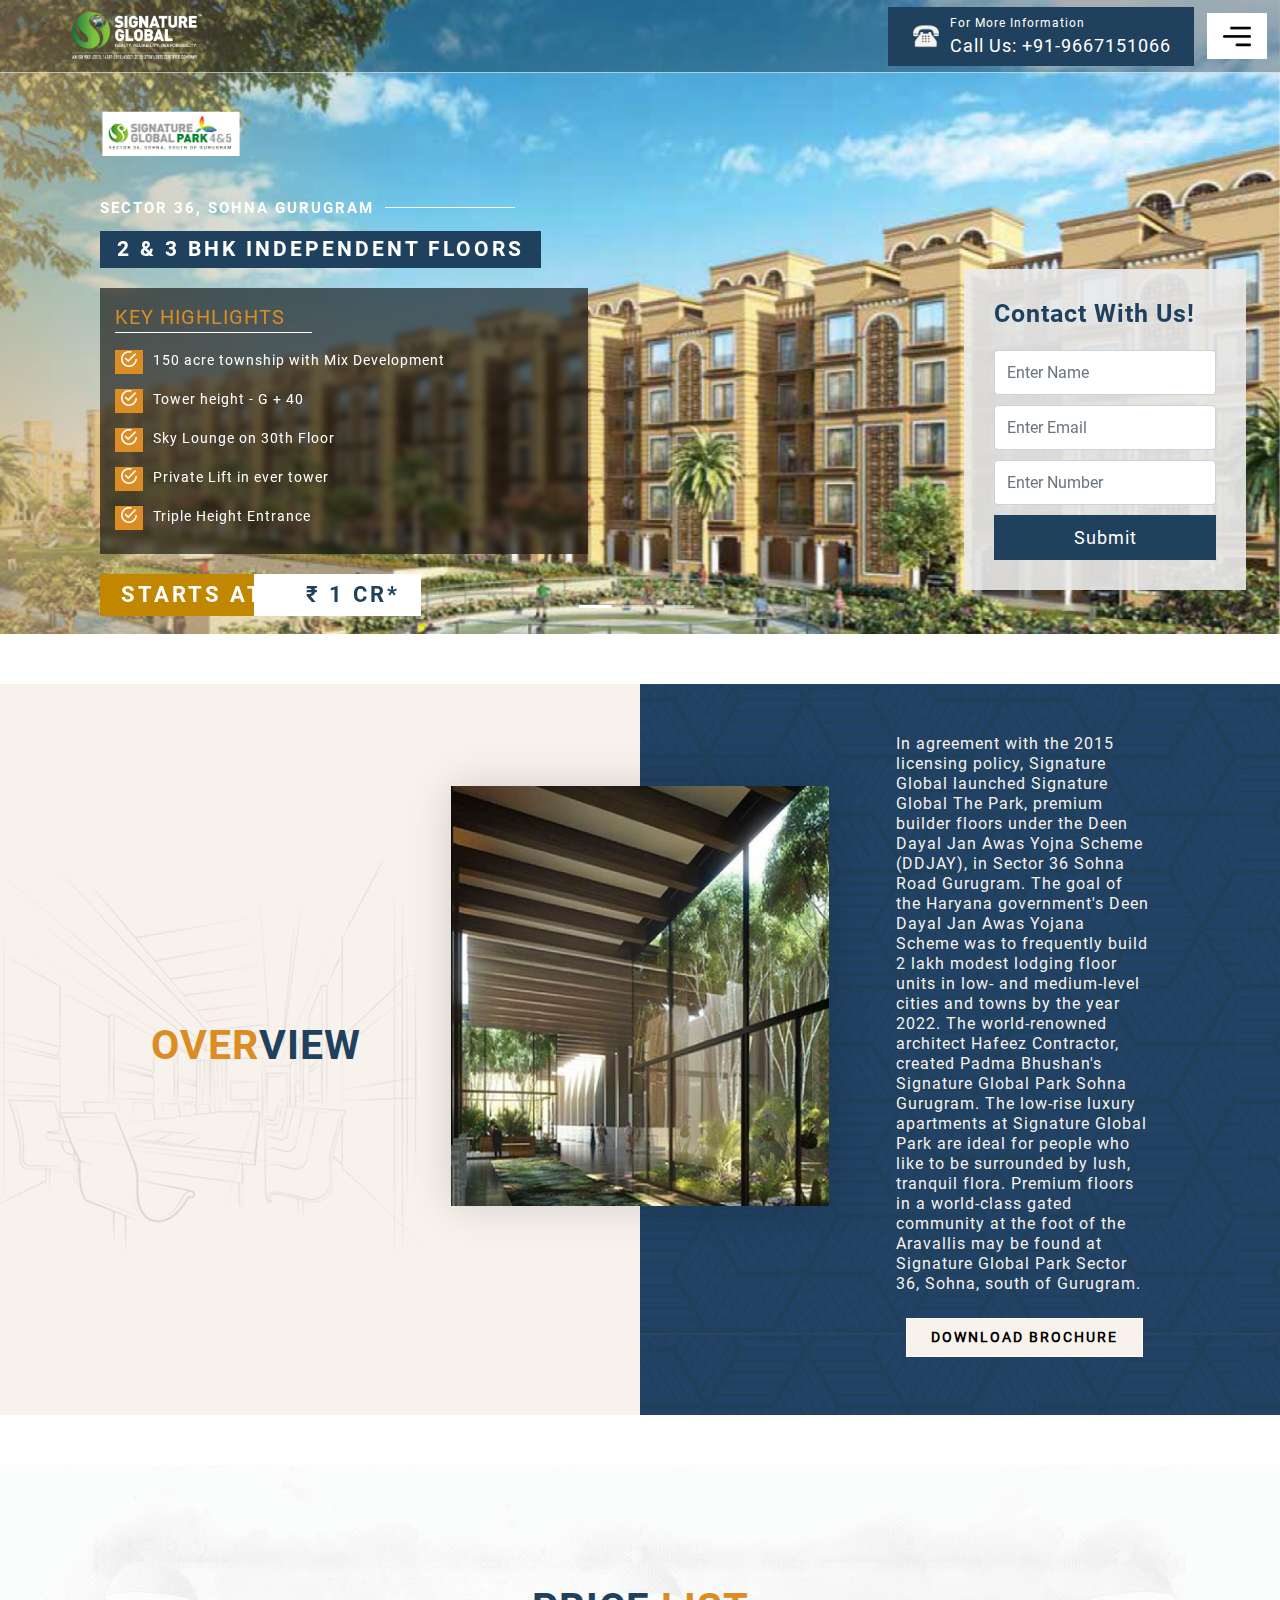
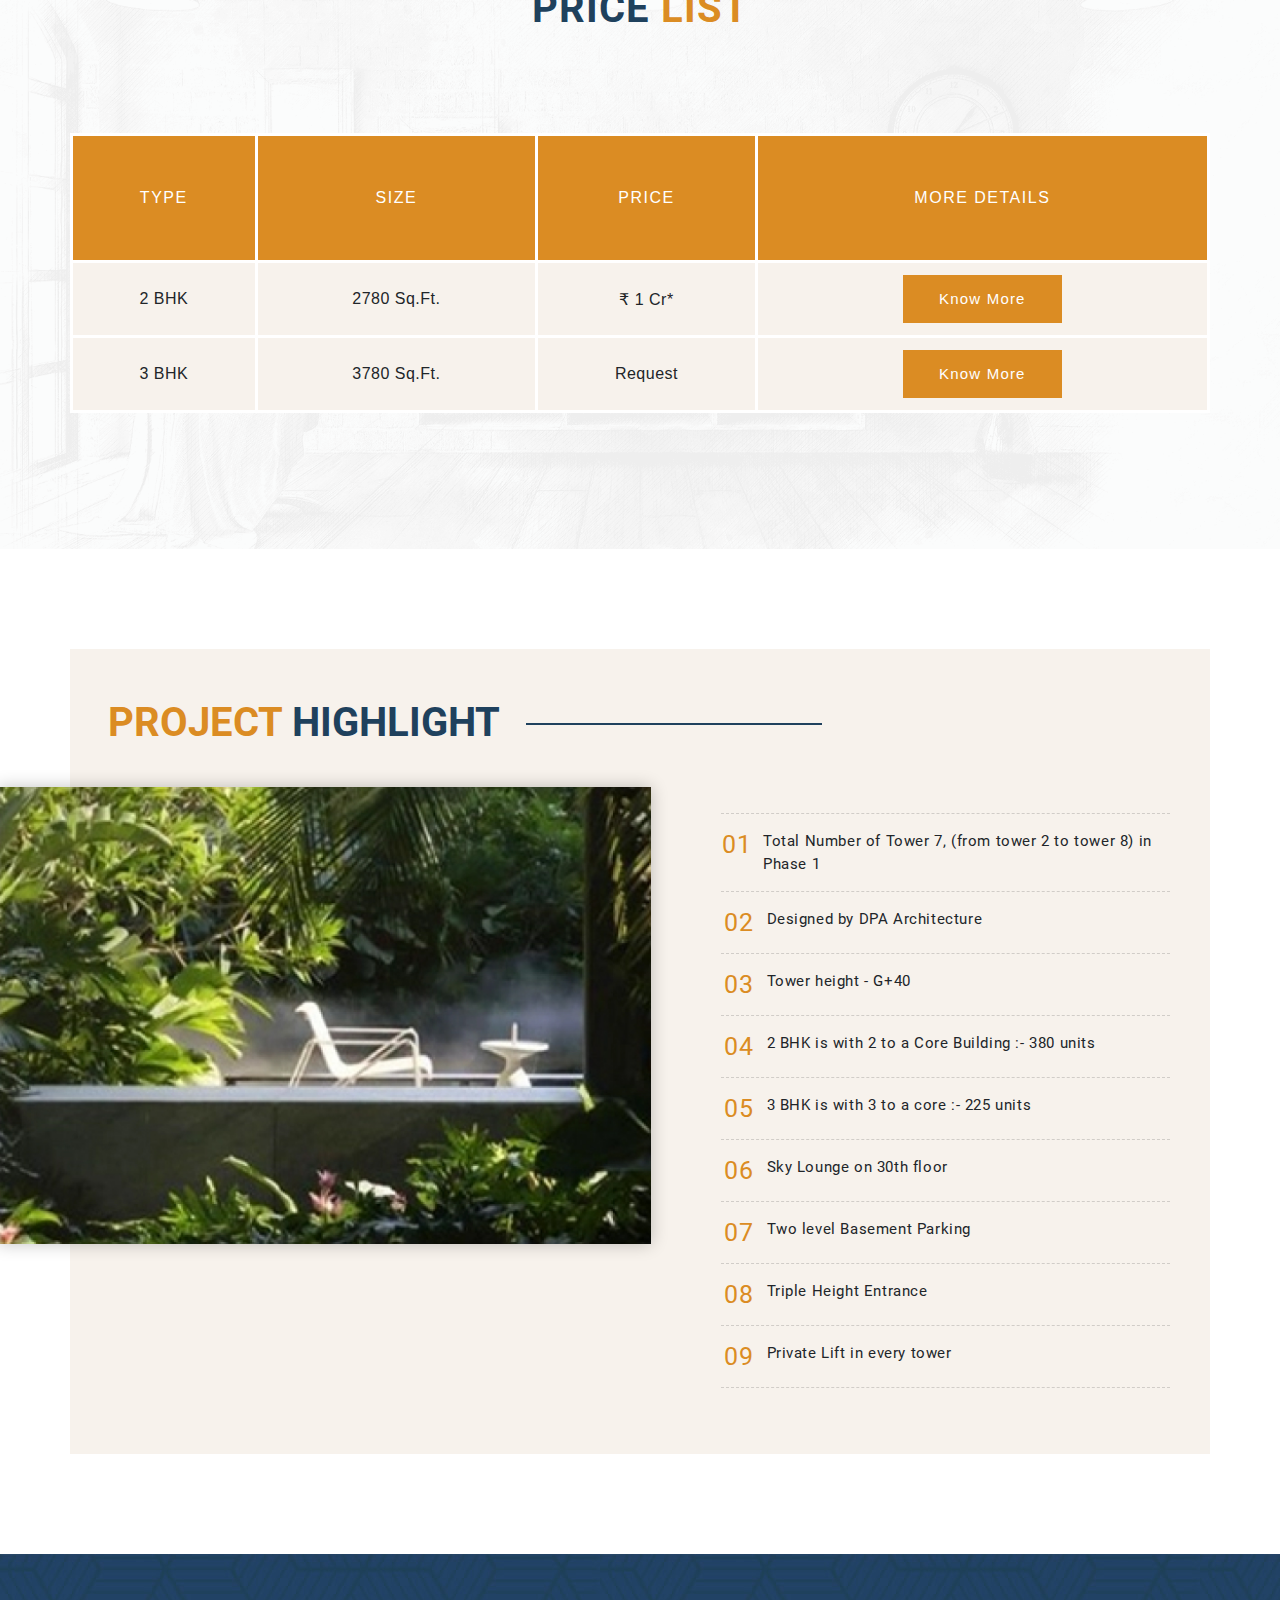
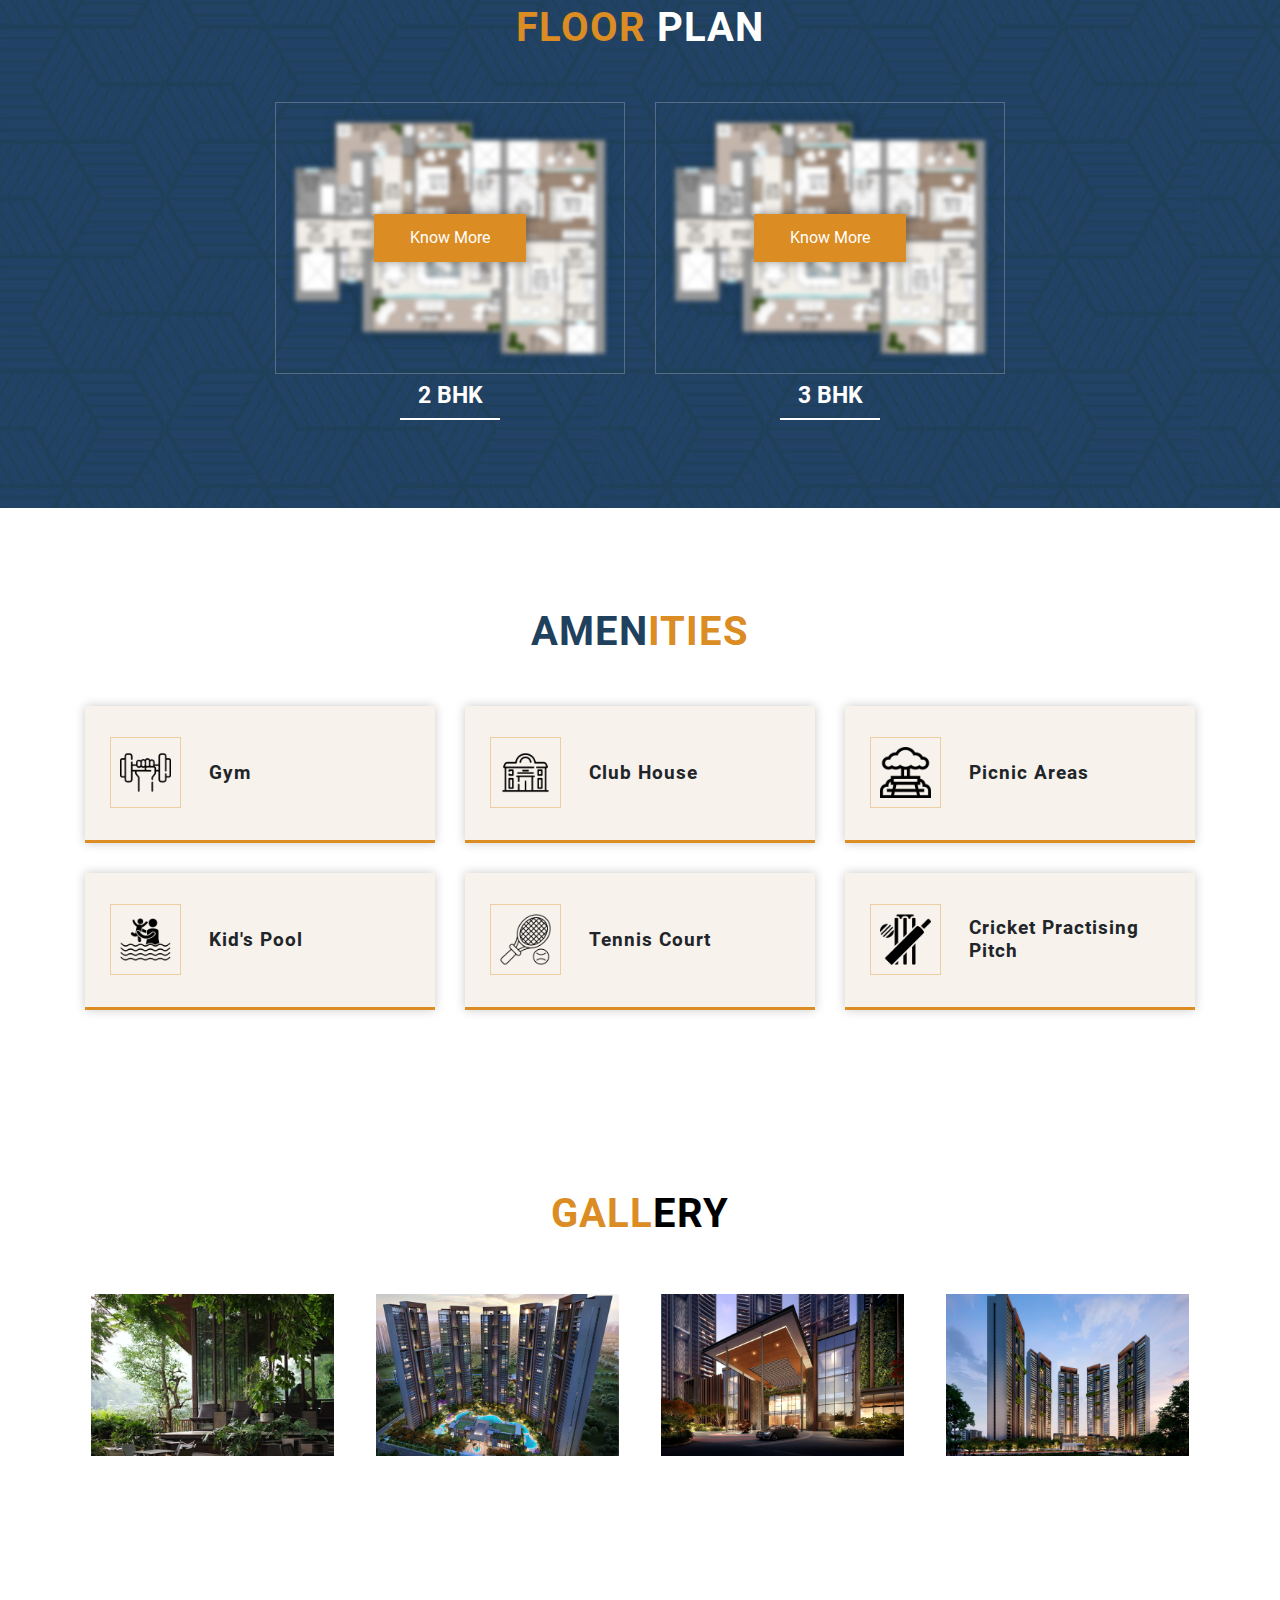
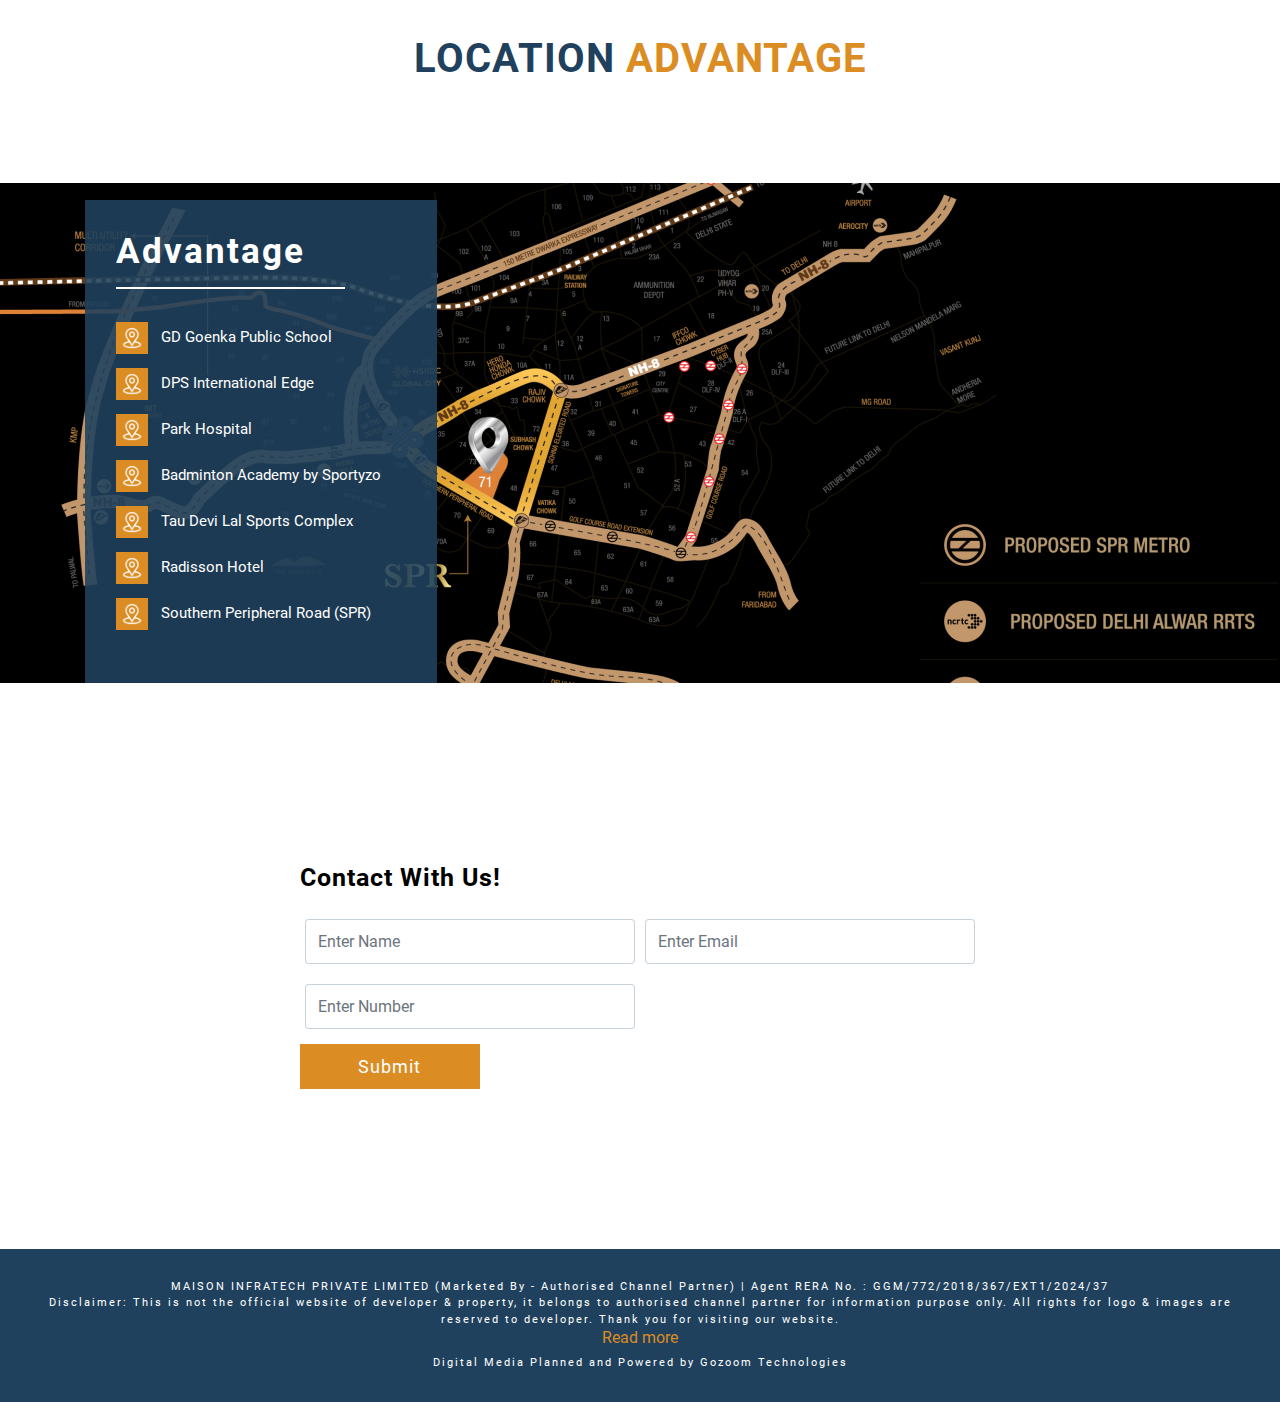
==== commit 5fa2bfa0: "update" ====
--- a/index.html
+++ b/index.html
@@ -191,31 +191,24 @@
                 <div class="form-head">
                     <h1>Contact With Us!</h1>
                 </div>
-                <div>
+                <form action="/submit.php" method="post">
                     <div class="form-group">
-                        <input type="text" class="form-control" id="qSenderName" placeholder="Enter Name">
+                        <input type="text" class="form-control" name="names" id="qSenderName" placeholder="Enter Name">
                     </div>
                     <div class="form-group">
-                        <input type="text" class="form-control" id="qMobileNo" placeholder="Enter Number">
+                        <input type="text" class="form-control" name="email" id="qEmailID" placeholder="Enter Email">
                     </div>
                     <div class="form-group">
-                        <input type="text" class="form-control" id="qEmailID" placeholder="Enter Email">
-                    </div>
-                    <div class="form-group">
-                        <input type="text" class="form-control" id="qMessage" placeholder="Enter Message">
-                    </div>
+                        <input type="text" class="form-control"  name="mobile" id="qMobileNo" placeholder="Enter Number">
+                    </div>
+                    
                     <div class="frm-btn">
-                        <button id="SubmitQuery">Submit</button>
-
-
-                        <div class="inp-box">
-                            <input type="checkbox" checked="" id="vehicle1" name="vehicle1" value="Bike">
-                            <label for="vehicle1" class="inp-txt"> I authorize company representatives to Call, SMS, Email or
-                        WhatsApp me about its products and offers. This consent overrides any registration for
-                        DNC/NDNC.</label>
-                        </div>
-                    </div>
-                </div>
+                        <button type="submit" id="SubmitQuery">Submit</button>
+
+
+                        
+                    </div>
+                </form>
             </div>
         </div>
         <!-- <span class="patch-on">Marketed By: Onkar Real Estate Solutions</span> -->
@@ -617,29 +610,22 @@
                             <div class="form-head">
                                 <h1>Contact With Us!</h1>
                             </div>
-                            <div>
+                            <form action="/submit.php" method="post">
                                 <div class="form-group">
-                                    <input type="text" class="form-control" id="qSenderNamefooter" placeholder="Enter Name">
+                                    <input type="text" name="names" class="form-control" id="qSenderNamefooter" placeholder="Enter Name">
                                 </div>
                                 <div class="form-group">
-                                    <input type="text" class="form-control" id="qMobileNofooter" placeholder="Enter Number">
+                                    <input type="text" name="email" class="form-control" id="qEmailIDfooter" placeholder="Enter Email">
                                 </div>
                                 <div class="form-group">
-                                    <input type="text" class="form-control" id="qEmailIDfooter" placeholder="Enter Email">
+                                    <input type="text" class="form-control" name="mobile" id="qMobileNofooter" placeholder="Enter Number">
                                 </div>
-                                <div class="form-group">
-                                    <input type="text" class="form-control" id="qMessagefooter" placeholder="Enter Message">
+                            
+                                <div class="frm-btn">
+                                    <button type="submit" id="SubmitQueryfooter">Submit</button>
+                                    
                                 </div>
-                                <div class="frm-btn">
-                                    <button id="SubmitQueryfooter">Submit</button>
-                                    <div class="inp-box">
-                                        <input type="checkbox" checked="" id="vehicle1" name="vehicle1" value="Bike">
-                                        <label for="vehicle1" class="inp-txt"> I authorize company representatives to Call, SMS,
-                                 Email or WhatsApp me about its products and offers. This consent overrides any
-                                 registration for DNC/NDNC.</label>
-                                    </div>
-                                </div>
-                            </div>
+                            </form>
                         </div>
                     </div>
                 </div>
@@ -647,10 +633,9 @@
         </div>
     </section>
     <footer class="footer">
-        <p>Agent RERA: No.RC/REA/HARERA/GGM/2018/473 </p>
+        <p>MAISON INFRATECH PRIVATE LIMITED (Marketed By - Authorised Channel Partner) | Agent RERA No. :  GGM/772/2018/367/EXT1/2024/37 </p>
         <!-- <p>Project RERA: REG. NO. 15 OF 2024.</p> -->
-        <p class="text-left1 text-center">Disclaimer: The information provided on this website is intended for informational purposes only and does not constitute an offer to obtain any service. The prices mentioned are subject to change without prior notice, and the availability of the
-            properties mentioned is not guaranteed. The images displayed on the website are for illustrative purposes only and may not accurately reflect the actual properties.
+        <p class="text-left1 text-center">Disclaimer: This is not the official website of developer & property, it belongs to authorised channel partner for information purpose only. All rights for logo & images are reserved to developer. Thank you for visiting our website.
         </p>
         <div class="text-left1 text-center moretext" style="display: none;">
             <p>Please be aware that this is the official website of an authorized marketing partner. We may share data with brokers/companies registered with the Real Estate Regulatory Authority (RERA) for further processing as necessary. Additionally, we
@@ -662,8 +647,8 @@
         </div>
         <h6 class="moreless-button">Read more</h6>
         <p>
-            <a target="_blank" href="disclaimer.html"> Disclaimer &amp; Privacy Policy </a> | Digital Media Planned and Powered by
-            <a target="_blank" href="http://www.gtftechnologies.com/" target="_blank">GTF Technologies</a>
+         Digital Media Planned and Powered by
+            <a target="_blank" href="http://www.gozoomtech.com/" target="_blank">Gozoom Technologies</a>
             <!--| <a href="https://www.google.com/partners/agency?id=6096246672" target="_blank">Google Partner <img src="https://www.gstatic.com/partners/badge/images/2021/PartnerBadgeClickable.svg" class="google-partner" width="20px" style="box-shadow: 1px 1px 3px;"> </a> -->
         </p>
         <!-- <p>Marketed By: Onkar Real Estate Solutions</p> -->
@@ -690,29 +675,22 @@
                         <h3>2 & 3 BHK Independent Floors </h3>
                         <h1 class="price-bann popoup">Start At :<span>₹ 1 Cr*</span></h1>
                     </div>
-                    <div class="">
+                    <form action="/submit.php" method="post">
                         <div class="form-group">
-                            <input type="text" class="form-control" id="qSenderNamepopup" placeholder="Name">
+                            <input type="text" name="names" class="form-control" id="qSenderNamepopup" placeholder="Name">
                         </div>
                         <div class="form-group">
-                            <input type="text" class="form-control" id="qEmailIDpopup" placeholder="Email">
+                            <input type="text" class="form-control" name="email" id="qMobileNopopup" placeholder="Number">
                         </div>
                         <div class="form-group">
-                            <input type="text" class="form-control" id="qMobileNopopup" placeholder="Number">
-                        </div>
-                        <div class="form-group">
-                            <input type="text" class="form-control" id="qMessagepopup" placeholder="Message">
-                        </div>
+                            <input type="text" class="form-control" name="mobile" id="qEmailIDpopup" placeholder="Email">
+                        </div>
+                        
                         <div class="frm-btn">
-                            <button class="btn" id="SubmitQuerypopup">Submit</button>
-                            <div class="inp-box">
-                                <input type="checkbox" checked="" id="vehicle1" name="vehicle1" value="Bike">
-                                <label for="vehicle1" class="inp-txt"> I authorize company representatives to Call, SMS, Email
-                           or WhatsApp me about its products and offers. This consent overrides any registration for
-                           DNC/NDNC.</label>
-                            </div>
-                        </div>
-                    </div>
+                            <button type="submit" class="btn" id="SubmitQuerypopup">Submit</button>
+                            
+                        </div>
+                    </form>
                 </div>
             </div>
         </div>
@@ -739,29 +717,22 @@
                                     <h3>Retail / Office / Food Court</h3>
                                     <!-- <h1 class="price-bann popoup">Start At :<span>₹ 70 Lacs*</span></h1> -->
                                 </div>
-                                <div class="">
+                                <form action="/submit.php" method="post">
                                     <div class="form-group">
-                                        <input type="text" class="form-control" id="qSenderNamepopup1" placeholder="Name">
+                                        <input type="text" name="names" class="form-control" id="qSenderNamepopup1" placeholder="Name">
                                     </div>
                                     <div class="form-group">
-                                        <input type="text" class="form-control" id="qEmailIDpopup1" placeholder="Email">
+                                        <input type="text" name="email" class="form-control" id="qEmailIDpopup1" placeholder="Email">
                                     </div>
                                     <div class="form-group">
-                                        <input type="text" class="form-control" id="qMobileNopopup1" placeholder="Number">
+                                        <input type="text" name="mobile" class="form-control" id="qMobileNopopup1" placeholder="Number">
                                     </div>
-                                    <div class="form-group">
-                                        <input type="text" class="form-control" id="qMessagepopup1" placeholder="Message">
+                                    
+                                    <div class="frm-btn">
+                                        <button type="submit" class="btn" id="SubmitQuerypopup1">Submit</button>
+                                        
                                     </div>
-                                    <div class="frm-btn">
-                                        <button class="btn" id="SubmitQuerypopup1">Submit</button>
-                                        <div class="inp-box">
-                                            <input type="checkbox" checked="" id="vehicle1" name="vehicle1" value="Bike">
-                                            <label for="vehicle1" class="inp-txt"> I authorize company representatives to Call,
-                                    SMS, Email or WhatsApp me about its products and offers. This consent overrides any
-                                    registration for DNC/NDNC.</label>
-                                        </div>
-                                    </div>
-                                </div>
+                                </form>
                             </div>
                         </div>
                     </div>
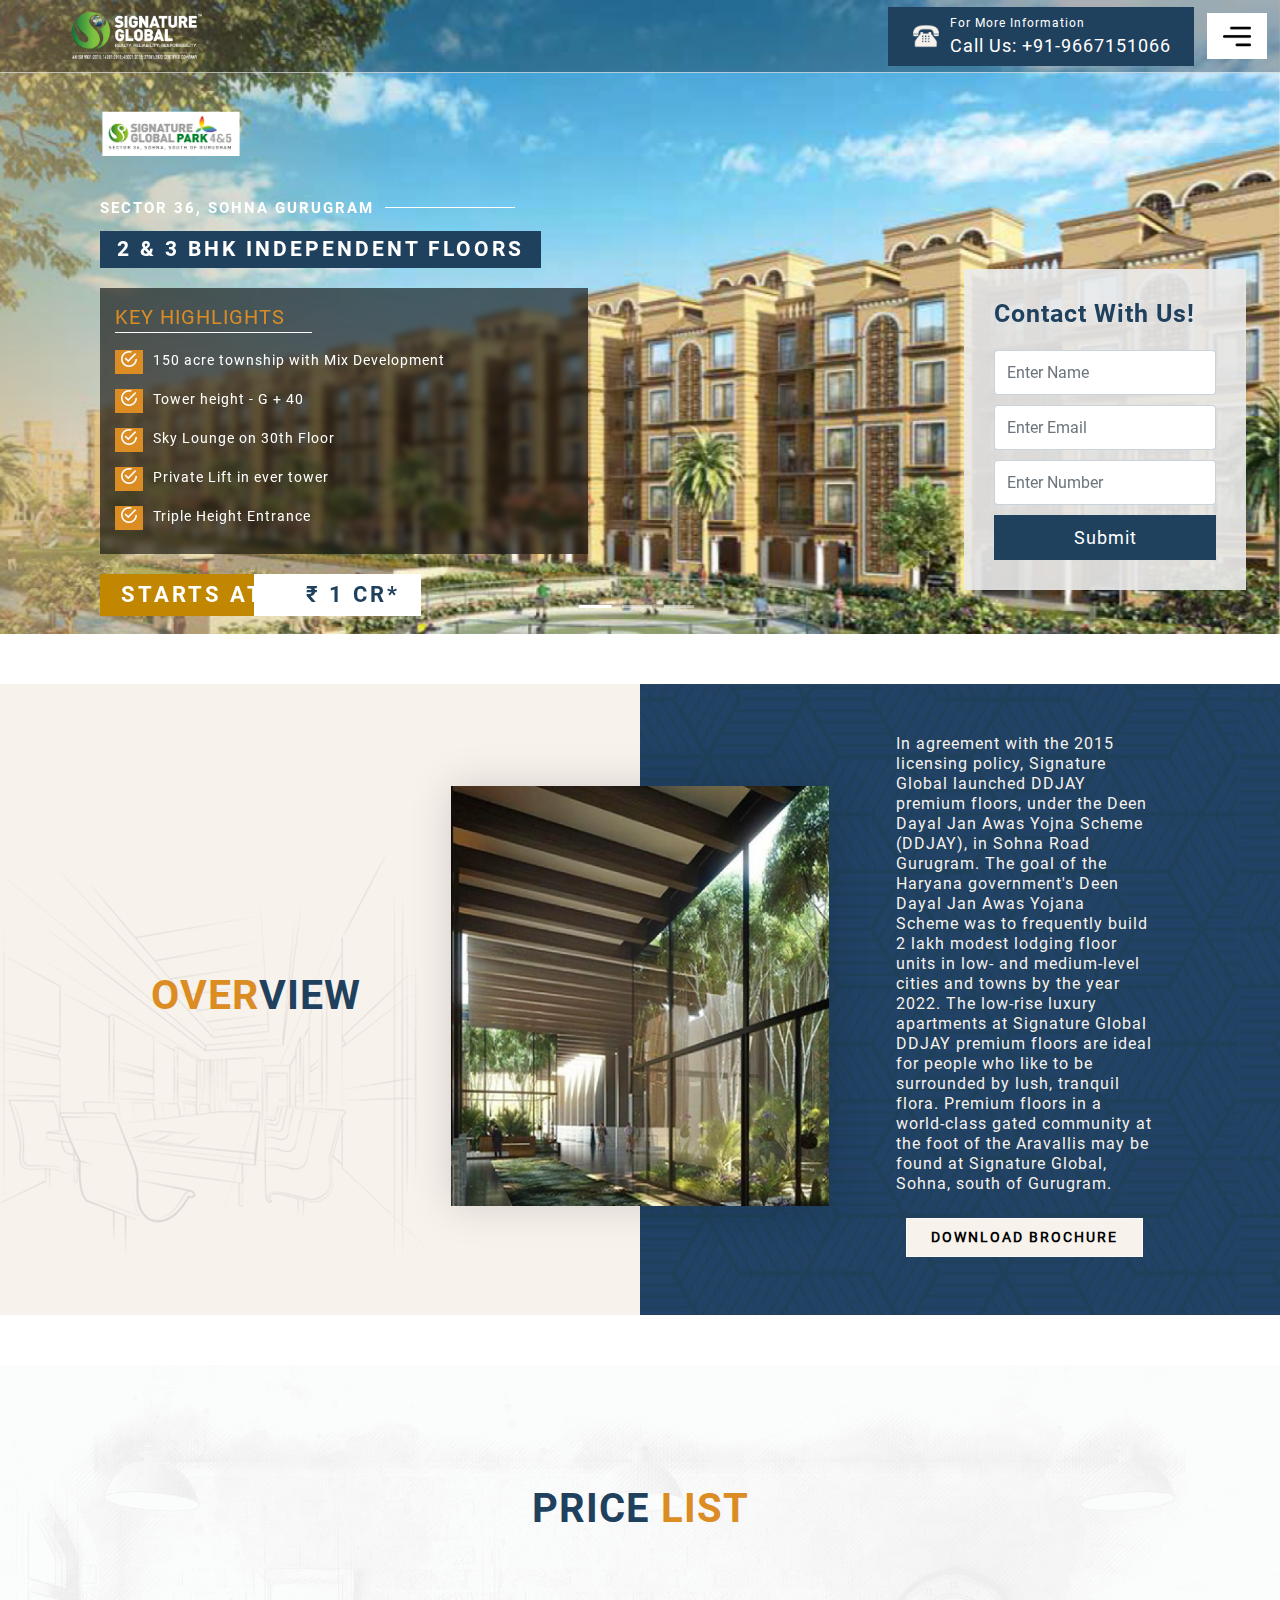
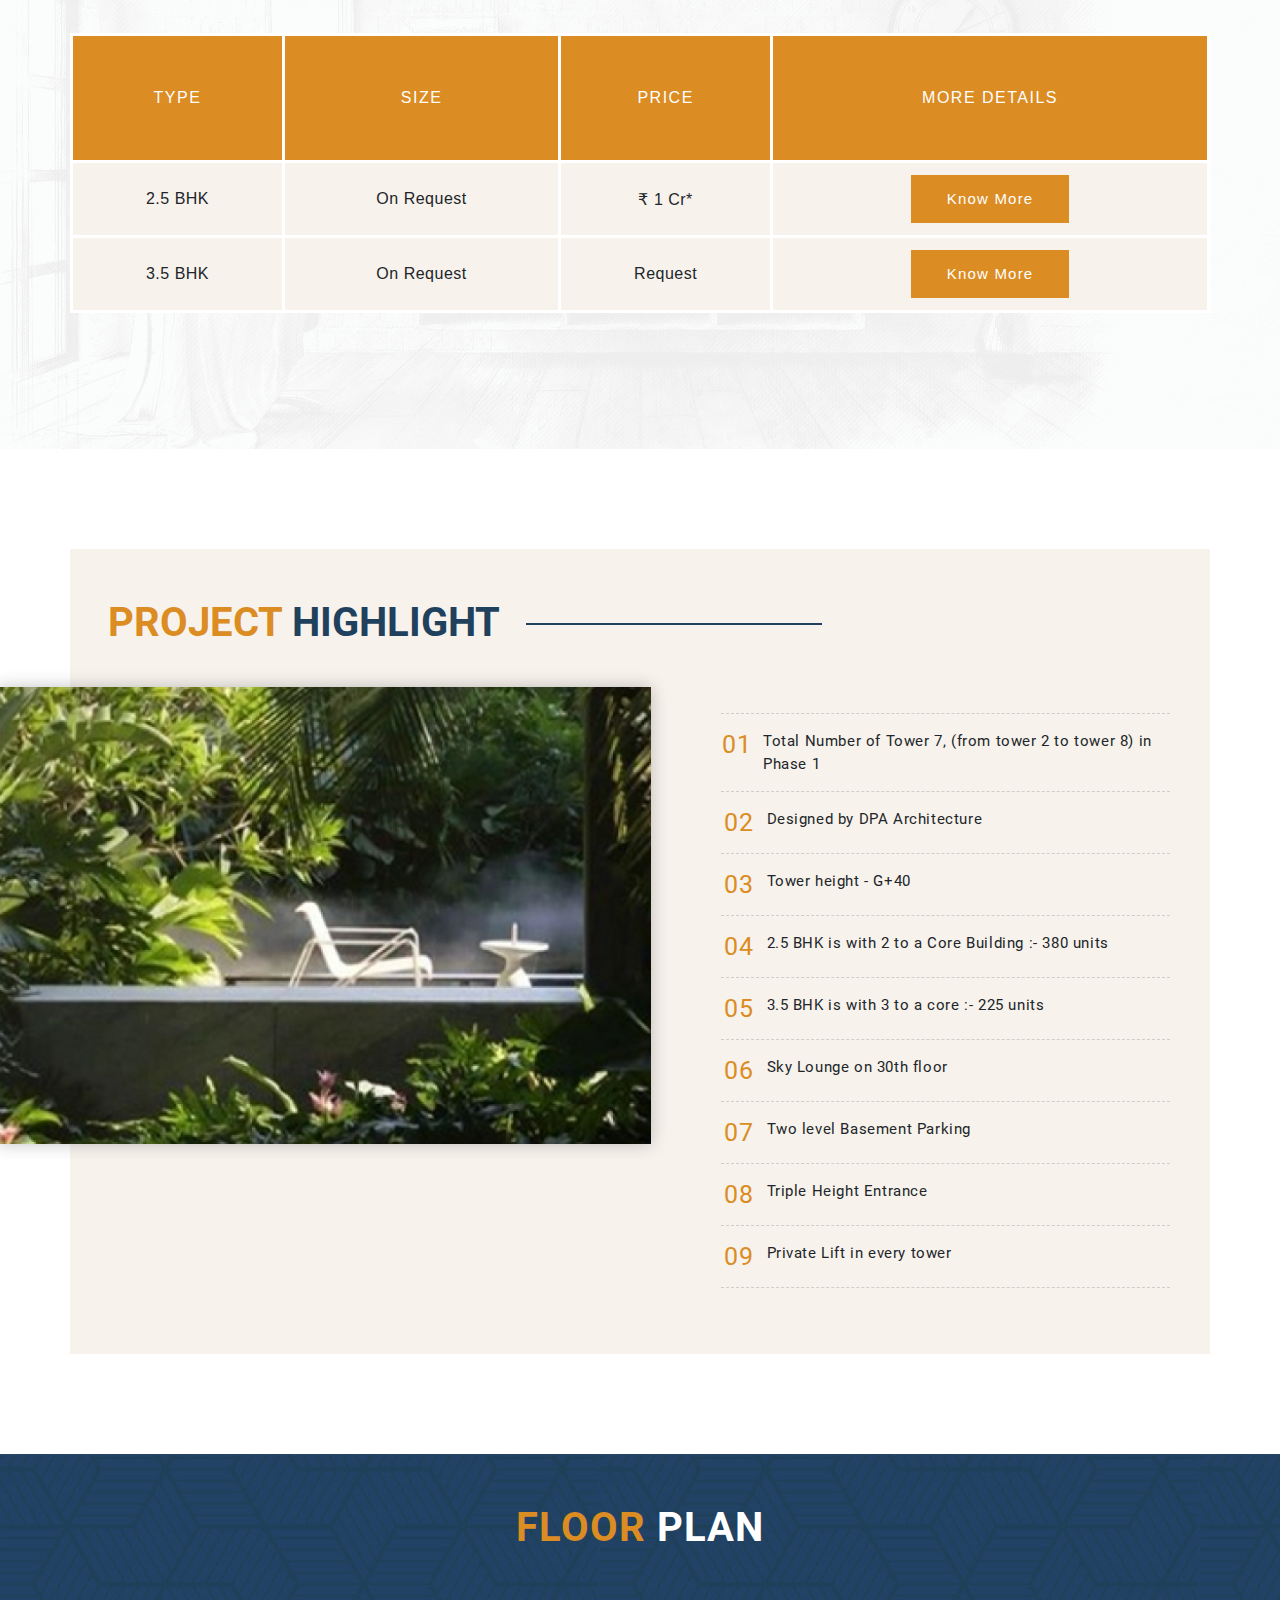
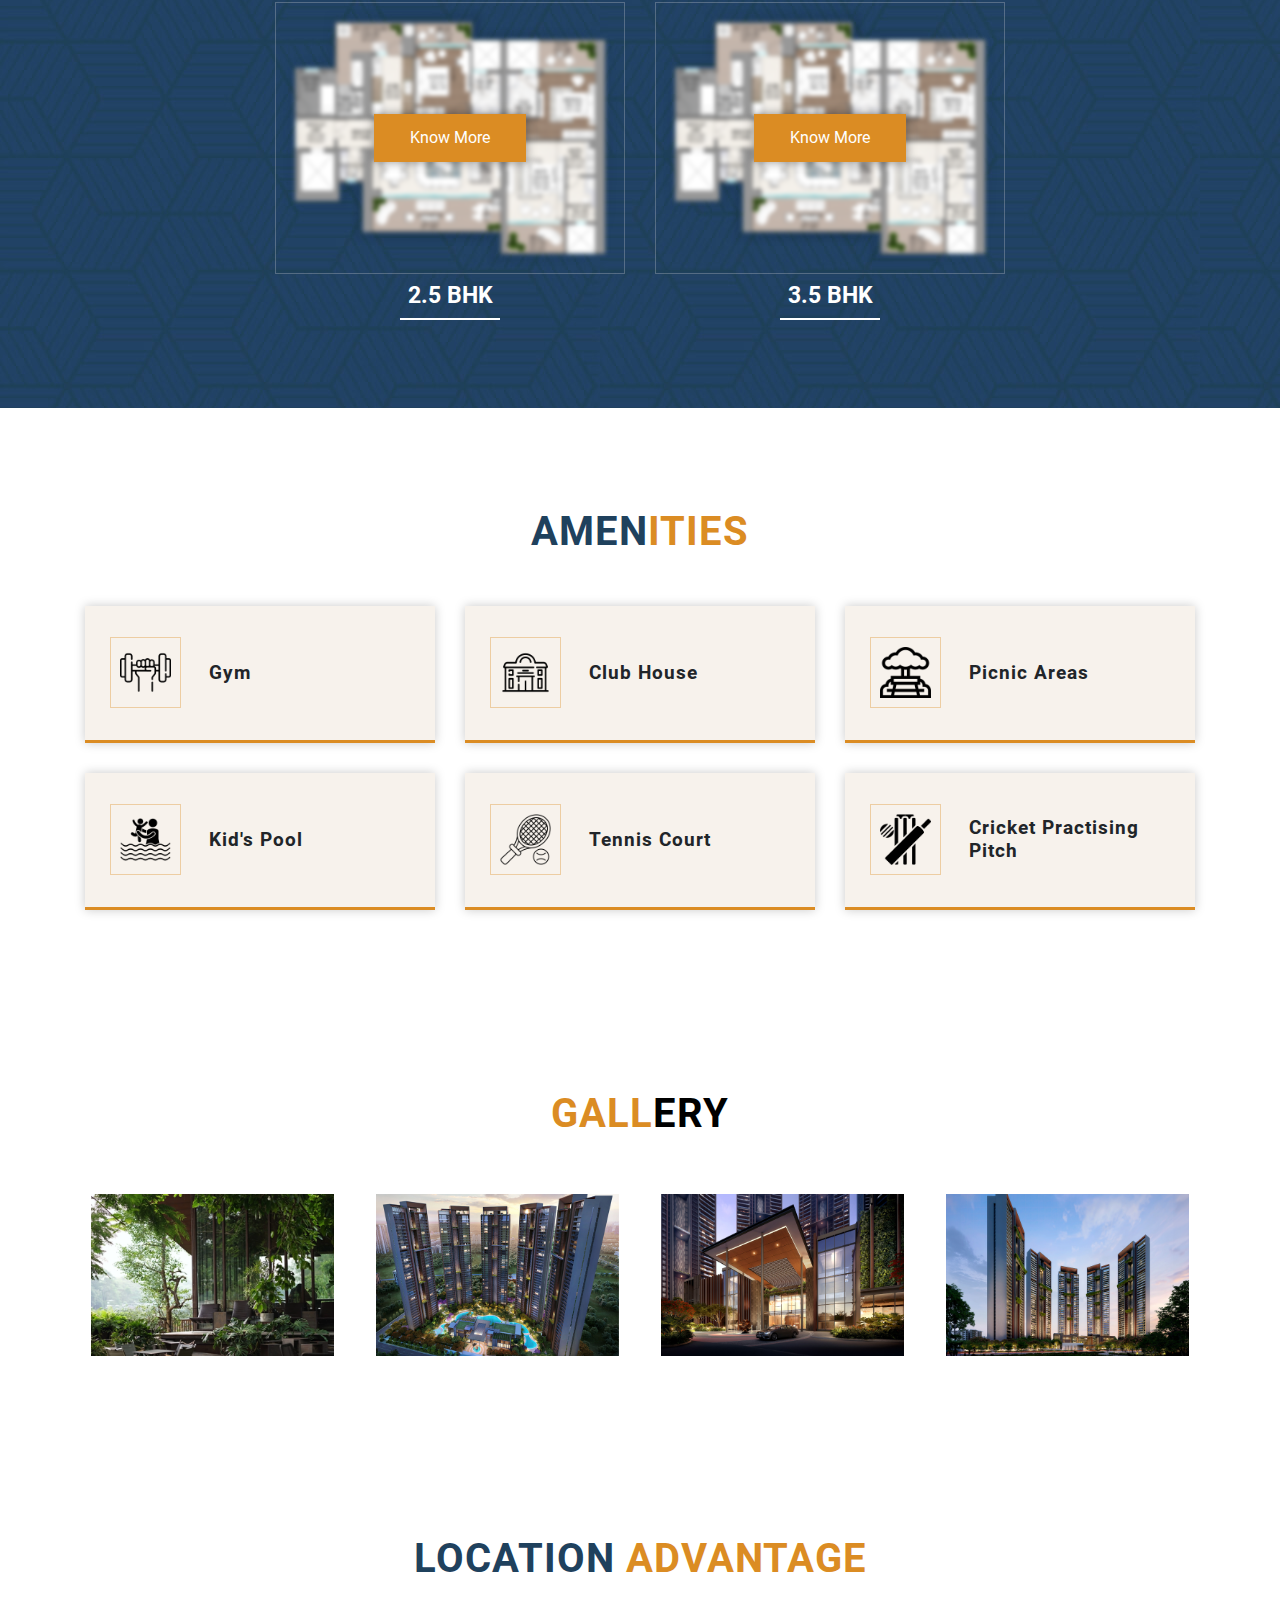
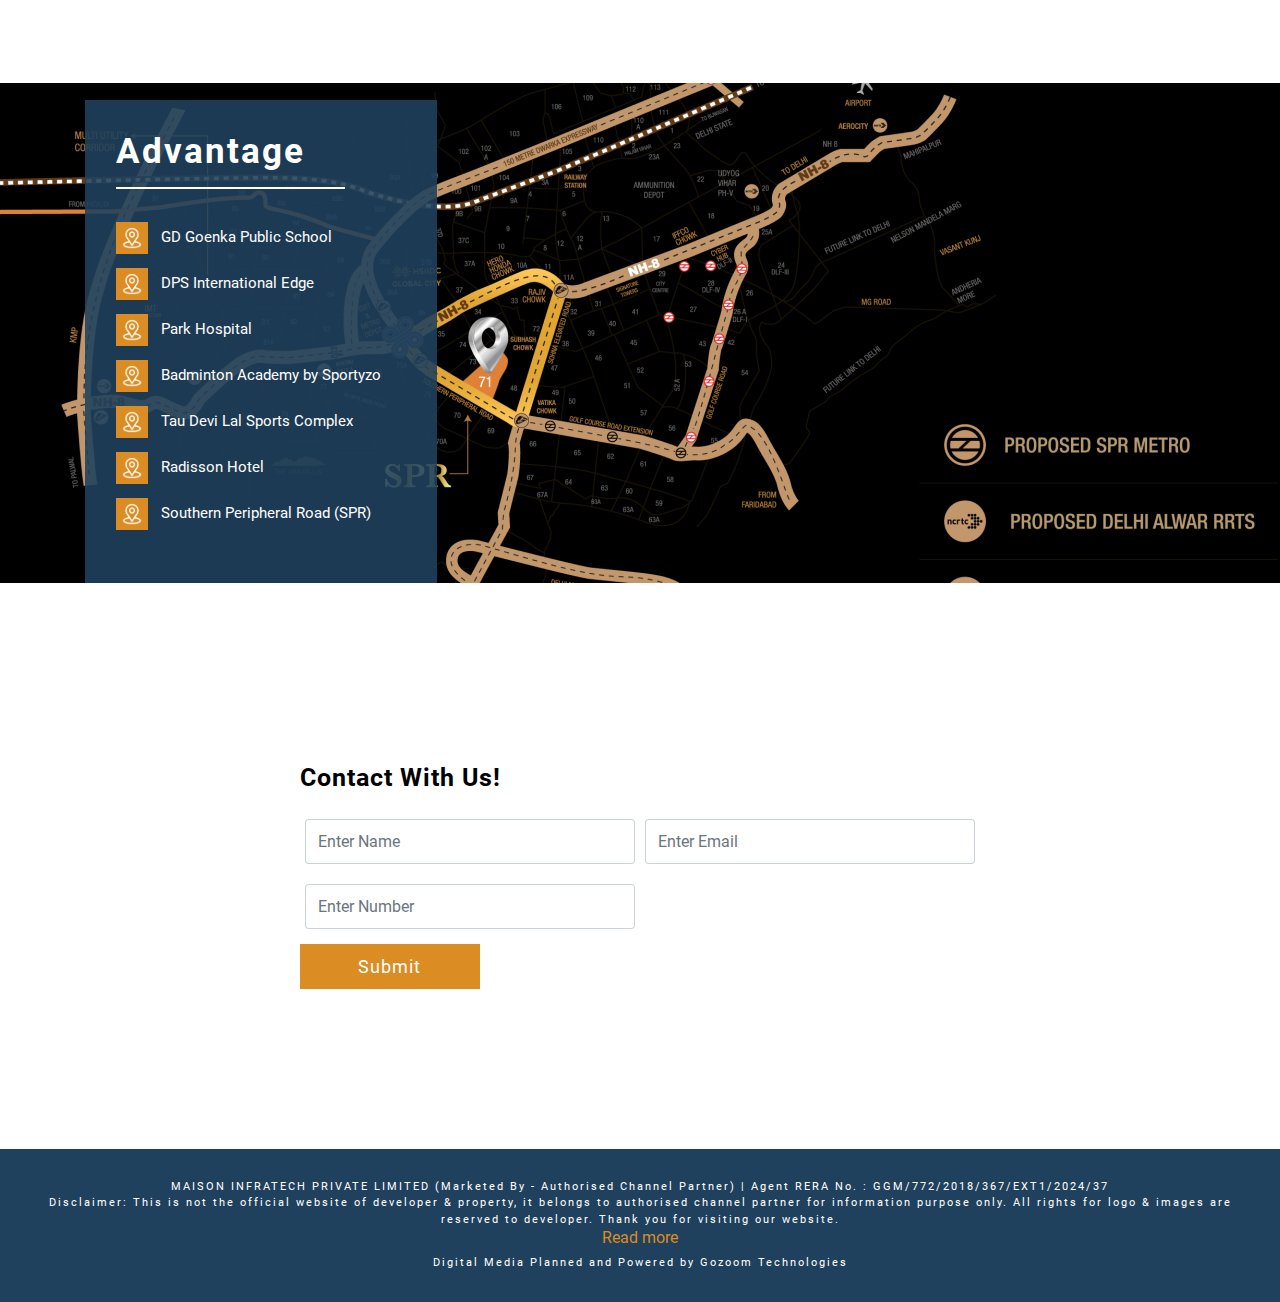
==== commit 0585d433: "up" ====
--- a/index.html
+++ b/index.html
@@ -5,7 +5,7 @@
     <meta http-equiv="X-UA-Compatible" content="IE=edge">
     <meta name="viewport" content="width=device-width, initial-scale=1.0">
     <title>Signature Global Park Floors Sector 36 Sohna Gurgaon</title>
-    <meta name="description" content="Signature Global Park offering 2 & 3 BHK Independent Floors in Sector 36 Sohna Gurgaon" />
+    <meta name="description" content="Signature Global Park offering 2.5 & 3.5 BHK Independent Floors in Sector 36 Sohna Gurgaon" />
     <meta name="keywords" content="Signature Global Park, Sector 36, Sohna Gurugram, DDJAY Independent Floors, Independent Floors" />
     <!-- bootstrap cdn -->
     <link rel="stylesheet" href="css/bootstrap.min.css" />
@@ -250,7 +250,7 @@
                 <div class="col-md-3 text-out">
                     <div class="over-out-tex">
                         <div class="over-text">
-                            <p>In agreement with the 2015 licensing policy, Signature Global launched Signature Global The Park, premium builder floors under the Deen Dayal Jan Awas Yojna Scheme (DDJAY), in Sector 36 Sohna Road Gurugram. The goal of the Haryana government's Deen Dayal Jan Awas Yojana Scheme was to frequently build 2 lakh modest lodging floor units in low- and medium-level cities and towns by the year 2022. The world-renowned architect Hafeez Contractor, created Padma Bhushan's Signature Global Park Sohna Gurugram. The low-rise luxury apartments at Signature Global Park are ideal for people who like to be surrounded by lush, tranquil flora. Premium floors in a world-class gated community at the foot of the Aravallis may be found at Signature Global Park Sector 36, Sohna, south of Gurugram.</p>
+                            <p>In agreement with the 2015 licensing policy, Signature Global launched DDJAY premium floors, under the Deen Dayal Jan Awas Yojna Scheme (DDJAY), in Sohna Road Gurugram. The goal of the Haryana government's Deen Dayal Jan Awas Yojana Scheme was to frequently build 2 lakh modest lodging floor units in low- and medium-level cities and towns by the year 2022. The low-rise luxury apartments at Signature Global DDJAY premium floors are ideal for people who like to be surrounded by lush, tranquil flora. Premium floors in a world-class gated community at the foot of the Aravallis may be found at Signature Global, Sohna, south of Gurugram.</p>
                         </div>
                         <div class="mybutton">
                             <button data-toggle="modal" data-target="#exampleModal">Download Brochure</button>
@@ -280,15 +280,15 @@
                         </thead>
                         <tbody>
                             <tr>
-                                <td>2 BHK </td>
-                                <td>2780 Sq.Ft.</td>
+                                <td>2.5 BHK </td>
+                                <td>On Request </td>
                                 <td> ₹ 1 Cr* </td>
                                 <td><button class="btn btn_dark" data-toggle="modal" data-target="#exampleModal">Know
                               More</button></td>
                             </tr>
                             <tr>
-                                <td>3 BHK</td>
-                                <td> 3780 Sq.Ft.</td>
+                                <td>3.5 BHK</td>
+                                <td> On Request</td>
                                 <td>Request</td>
                                 <td><button class="btn btn_dark" data-toggle="modal" data-target="#exampleModal">Know
                               More</button></td>
@@ -323,8 +323,8 @@
                             <li> <span> Total Number of Tower 7, (from tower 2 to tower 8) in Phase 1</span> </li>
                             <li> <span> Designed by DPA Architecture</span> </li>
                             <li> <span> Tower height - G+40</span> </li>
-                            <li> <span> 2 BHK is with 2 to a Core Building :- 380 units</span> </li>
-                            <li> <span> 3 BHK is with 3 to a core :- 225 units</span> </li>
+                            <li> <span> 2.5 BHK is with 2 to a Core Building :- 380 units</span> </li>
+                            <li> <span> 3.5 BHK is with 3 to a core :- 225 units</span> </li>
                             <li> <span> Sky Lounge on 30th floor</span> </li>
                             <li> <span> Two level Basement Parking</span> </li>
                             <li> <span> Triple Height Entrance</span> </li>
@@ -354,7 +354,7 @@
                         </div>
                     </div>
                     <div class="floor-typ">
-                        <h3> 2 BHK</h3>
+                        <h3> 2.5 BHK</h3>
                         <span></span>
                     </div>
                 </div>
@@ -368,7 +368,7 @@
                         </div>
                     </div>
                     <div class="floor-typ">
-                        <h3> 3 BHK</h3>
+                        <h3> 3.5 BHK</h3>
                         <span></span>
                     </div>
                 </div>
@@ -672,7 +672,7 @@
                         <h1> <img src="images/newlogo.png"  alt=""> </h1>
                         <!-- <img src="images/project-logo.png"> -->
                         <p>SECTOR 36, SOHNA GURUGRAM</p>
-                        <h3>2 & 3 BHK Independent Floors </h3>
+                        <h3>2.5 & 3.5 BHK Independent Floors </h3>
                         <h1 class="price-bann popoup">Start At :<span>₹ 1 Cr*</span></h1>
                     </div>
                     <form action="/submit.php" method="post">
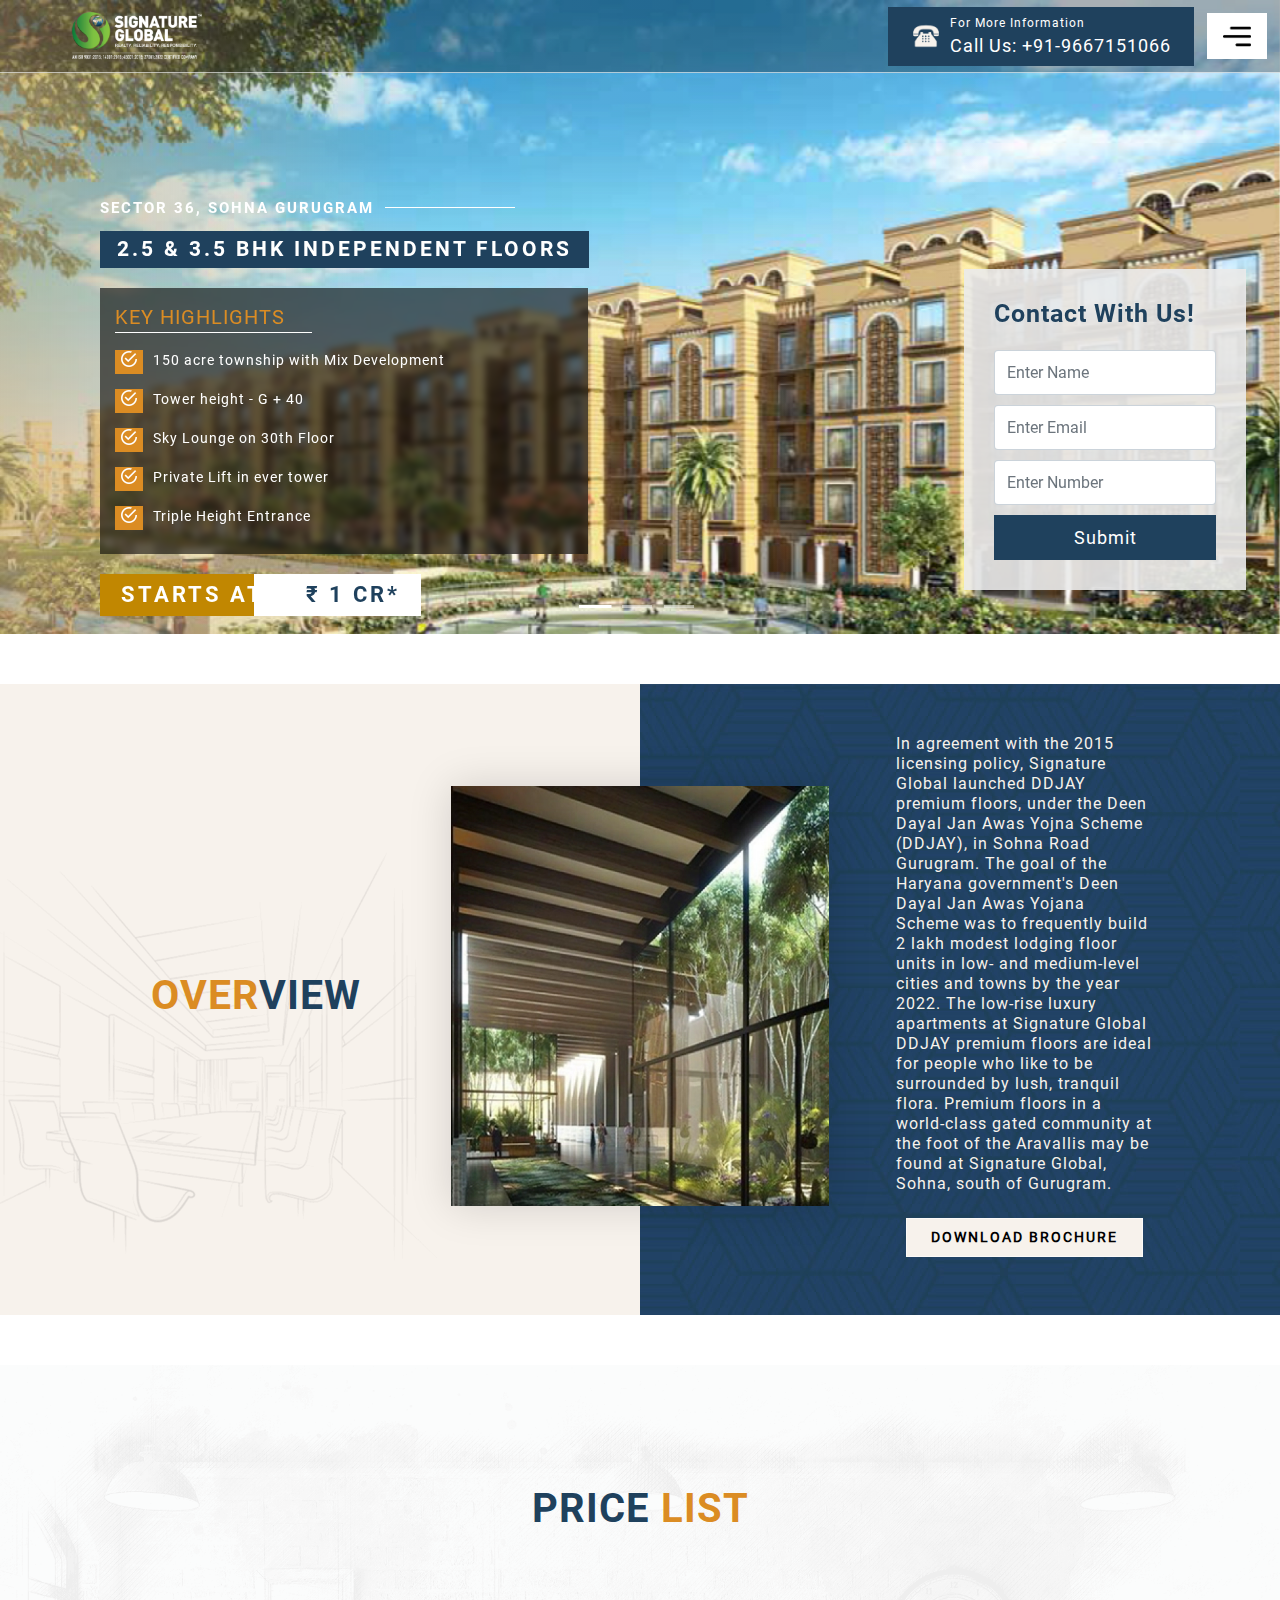
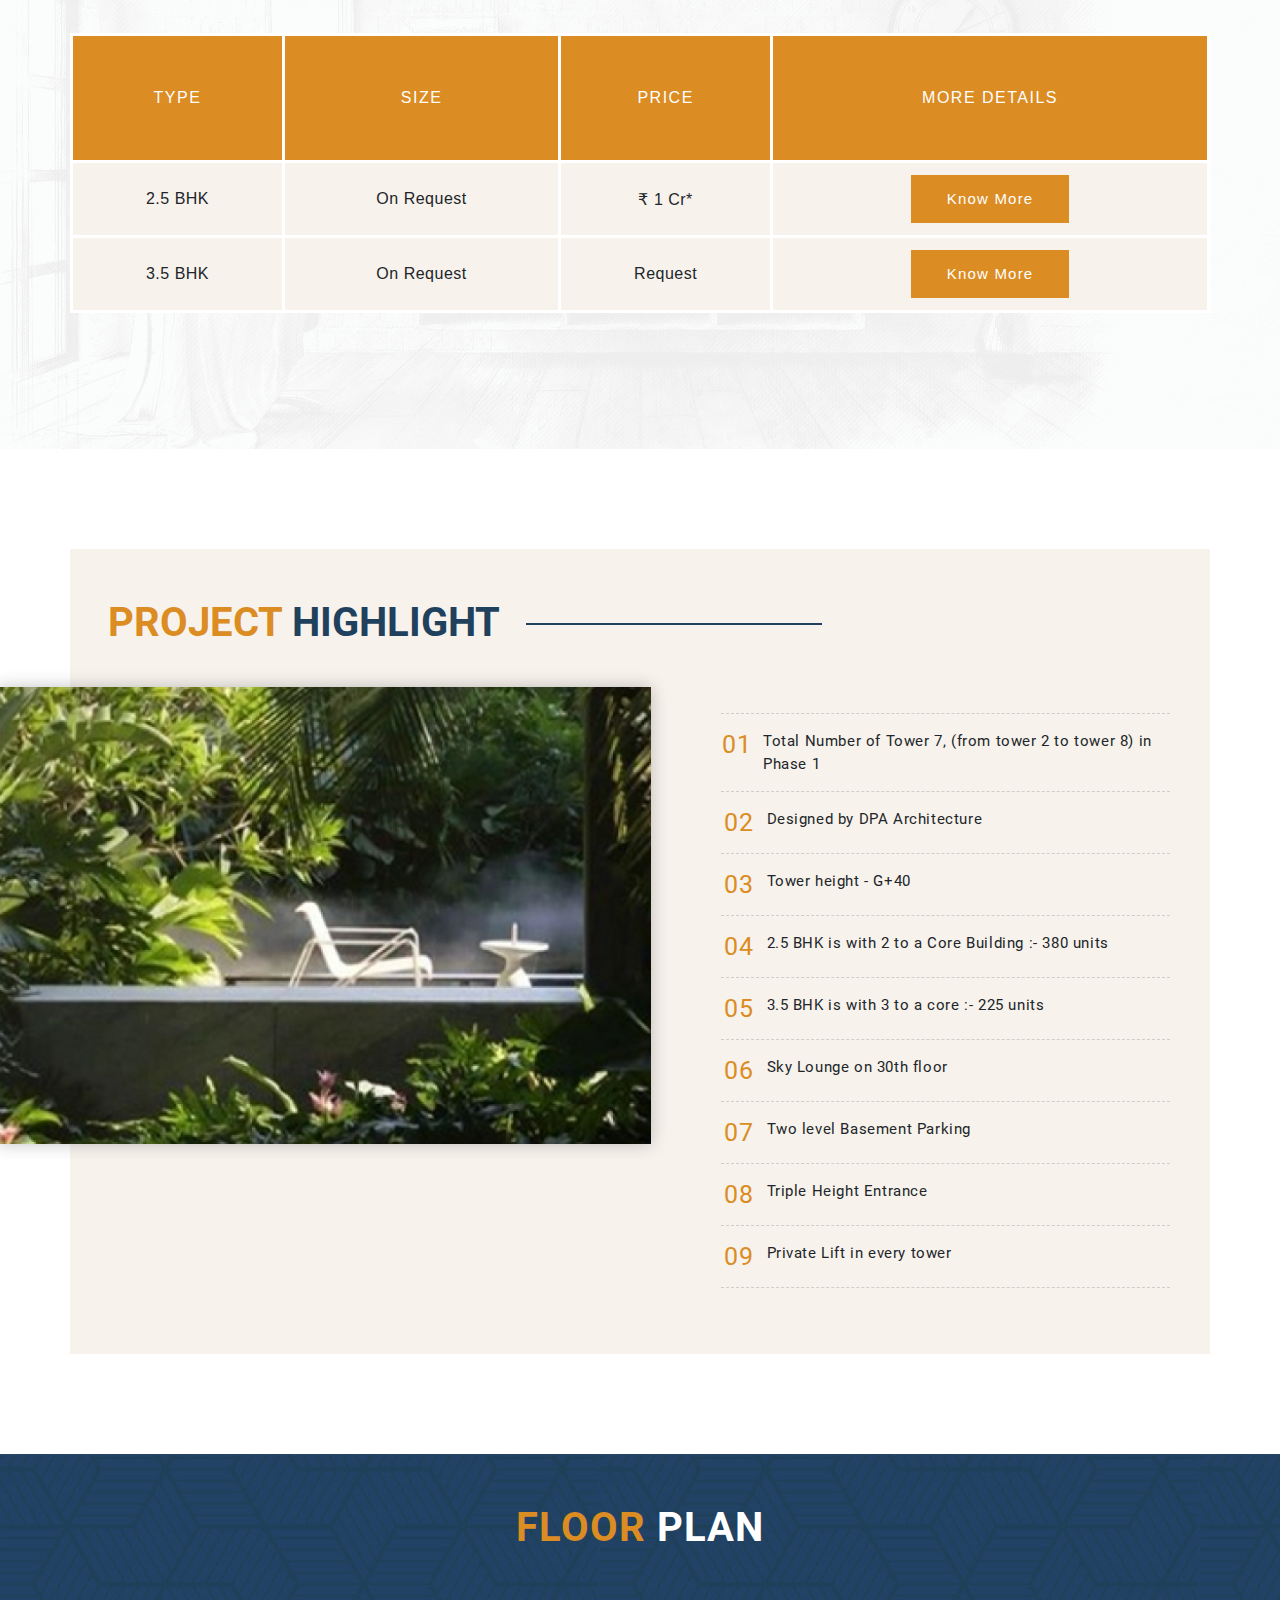
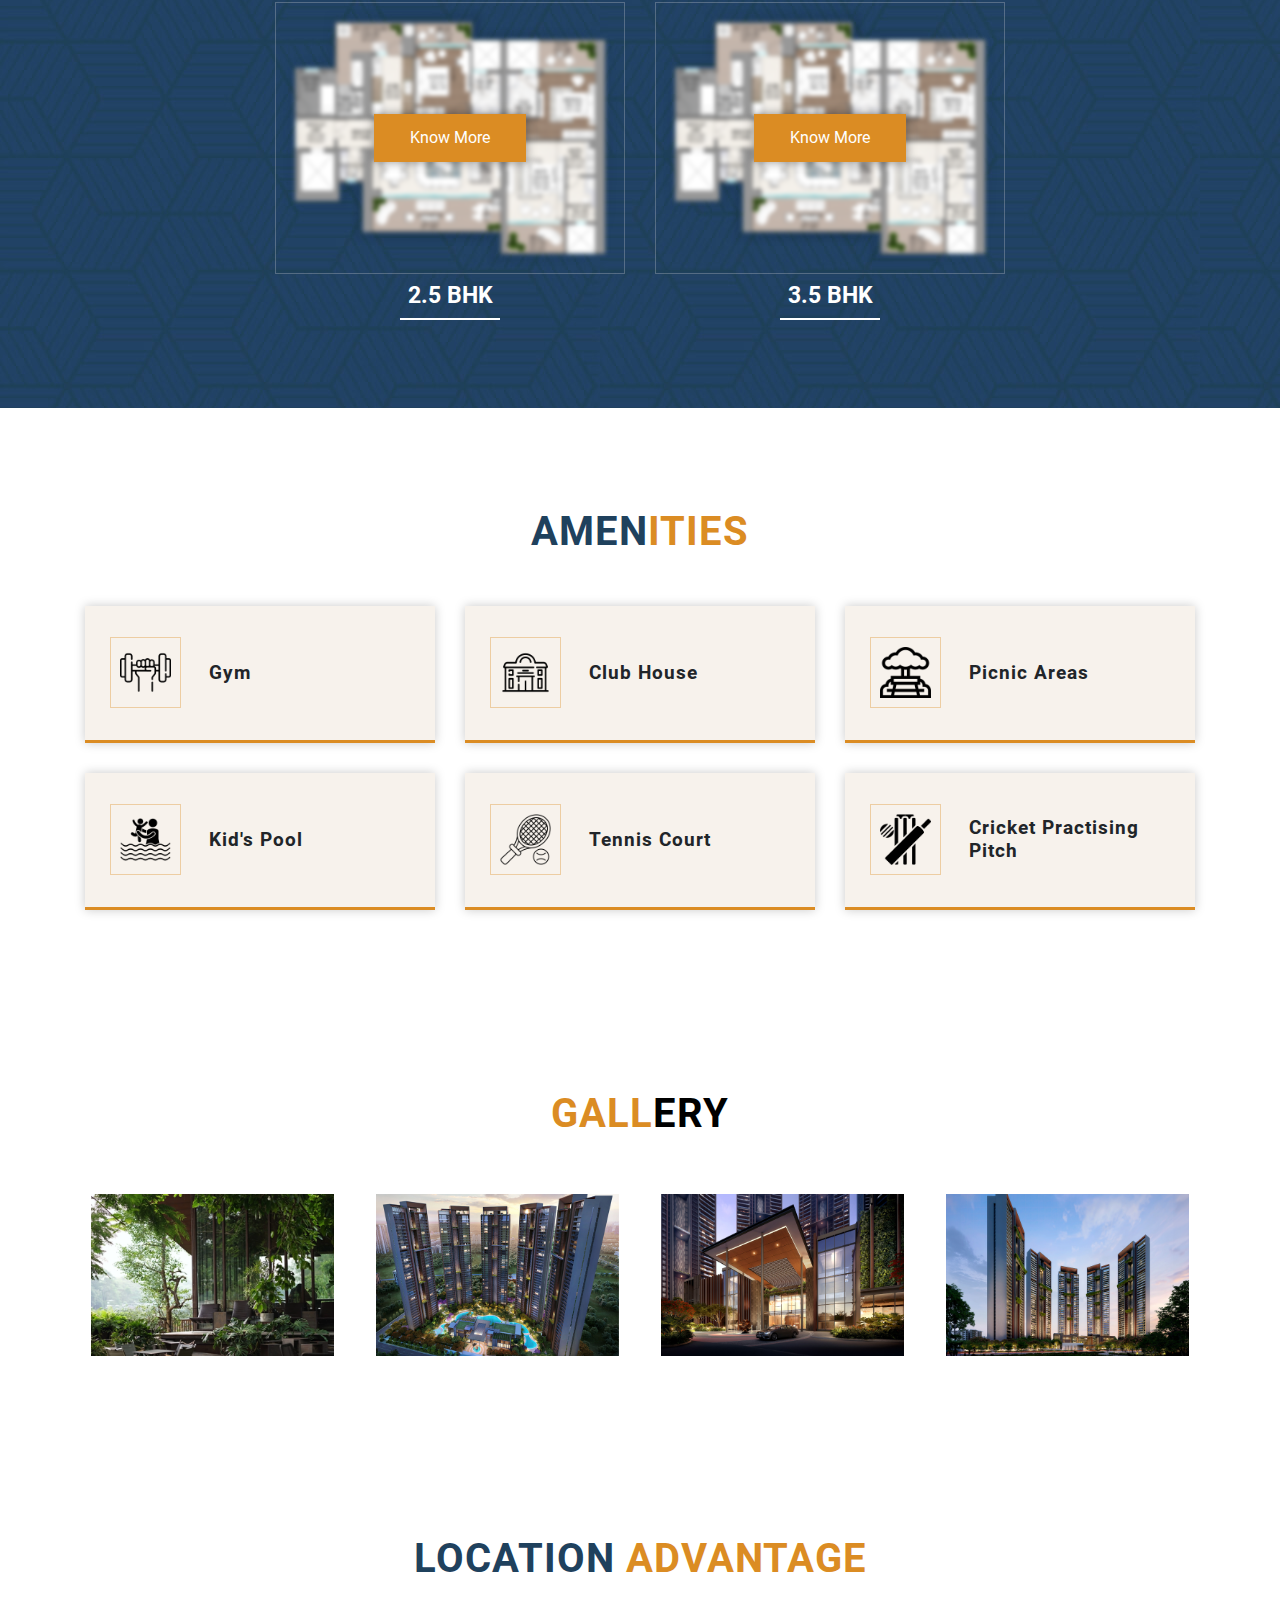
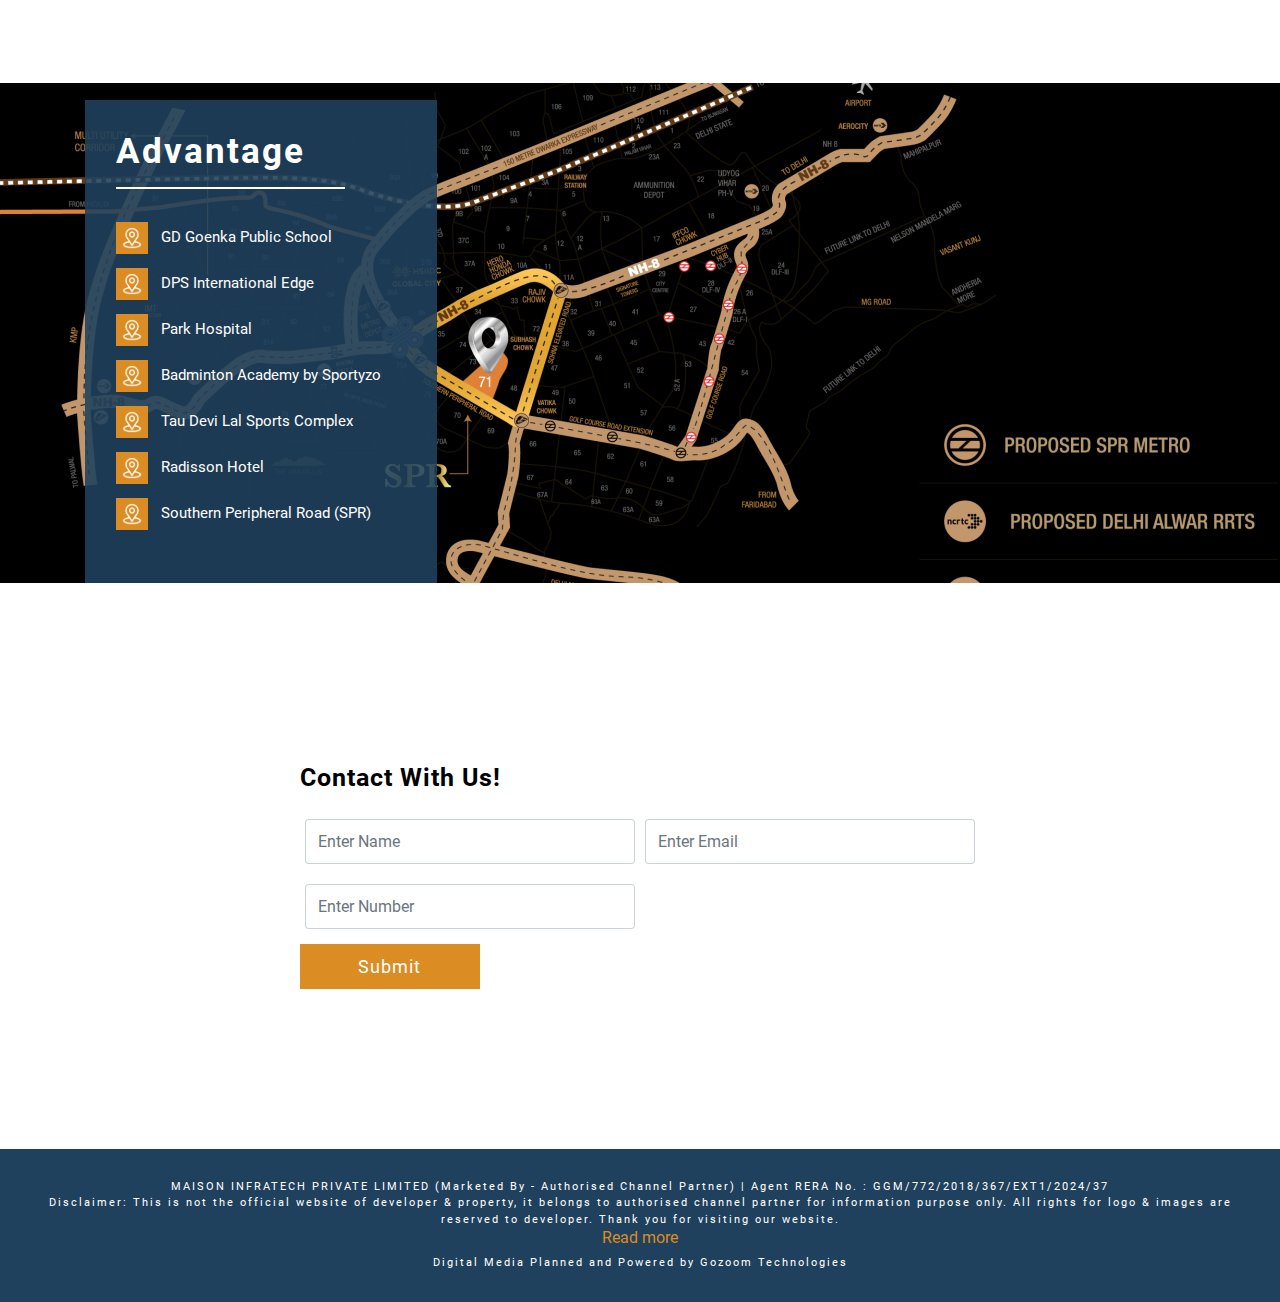
==== commit 9086165c: "a" ====
--- a/index.html
+++ b/index.html
@@ -163,9 +163,9 @@
                <img src="images/project-logo-m.png" alt="" class="mobile-view"> -->
                 </h1>
                 <!-- <h1 class="banner-heading"> Elan Imperial</h1> -->
-                <h1 class="banner-heading"> <img src="images/newlogo.png" width="180px"  alt=""> </h1>
+               
                 <h3 class="loca-tion">Sector 36, Sohna Gurugram <span></span></h3>
-                <h1 class="bann-typo blink-hard">2 & 3 BHK Independent Floors </h1>
+                <h1 class="bann-typo blink-hard">2.5 & 3.5 BHK Independent Floors </h1>
                 <!-- <img src="images/ready_to_move.png" alt="" class="ready-move"> -->
                 <div class="key-high-light">
                     <ul>
@@ -669,7 +669,7 @@
                </button>
                     <div class="form-txt" style="display: grid; justify-content: center;">
                         <!-- <h1>Elan Imperial</h1> -->
-                        <h1> <img src="images/newlogo.png"  alt=""> </h1>
+                        
                         <!-- <img src="images/project-logo.png"> -->
                         <p>SECTOR 36, SOHNA GURUGRAM</p>
                         <h3>2.5 & 3.5 BHK Independent Floors </h3>
